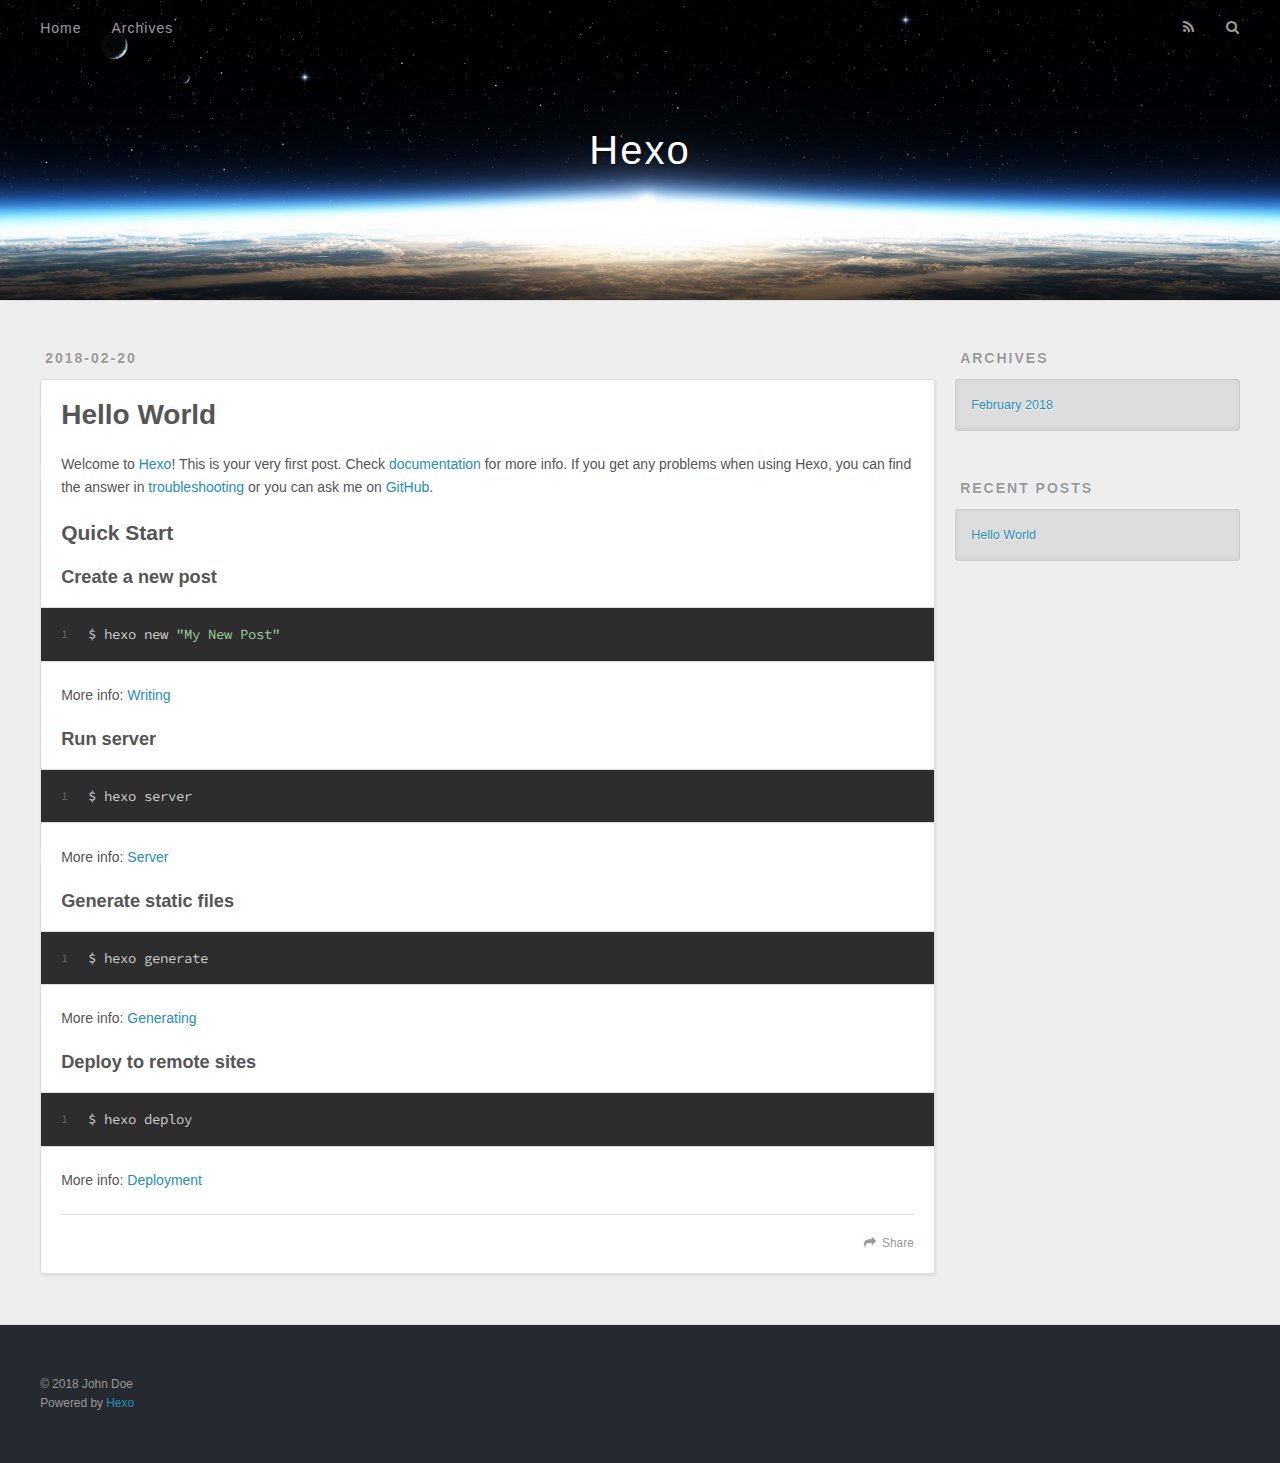
==== index.html @ 23504473 "Site updated: 2018-02-20 22:35:48" ====
<!DOCTYPE html>
<html>
<head>
  <meta charset="utf-8">
  

  
  <title>Hexo</title>
  <meta name="viewport" content="width=device-width, initial-scale=1, maximum-scale=1">
  <meta property="og:type" content="website">
<meta property="og:title" content="Hexo">
<meta property="og:url" content="http://yoursite.com/index.html">
<meta property="og:site_name" content="Hexo">
<meta name="twitter:card" content="summary">
<meta name="twitter:title" content="Hexo">
  
    <link rel="alternate" href="/atom.xml" title="Hexo" type="application/atom+xml">
  
  
    <link rel="icon" href="/favicon.png">
  
  
    <link href="//fonts.googleapis.com/css?family=Source+Code+Pro" rel="stylesheet" type="text/css">
  
  <link rel="stylesheet" href="/css/style.css">
</head>

<body>
  <div id="container">
    <div id="wrap">
      <header id="header">
  <div id="banner"></div>
  <div id="header-outer" class="outer">
    <div id="header-title" class="inner">
      <h1 id="logo-wrap">
        <a href="/" id="logo">Hexo</a>
      </h1>
      
    </div>
    <div id="header-inner" class="inner">
      <nav id="main-nav">
        <a id="main-nav-toggle" class="nav-icon"></a>
        
          <a class="main-nav-link" href="/">Home</a>
        
          <a class="main-nav-link" href="/archives">Archives</a>
        
      </nav>
      <nav id="sub-nav">
        
          <a id="nav-rss-link" class="nav-icon" href="/atom.xml" title="RSS Feed"></a>
        
        <a id="nav-search-btn" class="nav-icon" title="Search"></a>
      </nav>
      <div id="search-form-wrap">
        <form action="//google.com/search" method="get" accept-charset="UTF-8" class="search-form"><input type="search" name="q" class="search-form-input" placeholder="Search"><button type="submit" class="search-form-submit">&#xF002;</button><input type="hidden" name="sitesearch" value="http://yoursite.com"></form>
      </div>
    </div>
  </div>
</header>
      <div class="outer">
        <section id="main">
  
    <article id="post-hello-world" class="article article-type-post" itemscope itemprop="blogPost">
  <div class="article-meta">
    <a href="/2018/02/20/hello-world/" class="article-date">
  <time datetime="2018-02-20T13:49:40.000Z" itemprop="datePublished">2018-02-20</time>
</a>
    
  </div>
  <div class="article-inner">
    
    
      <header class="article-header">
        
  
    <h1 itemprop="name">
      <a class="article-title" href="/2018/02/20/hello-world/">Hello World</a>
    </h1>
  

      </header>
    
    <div class="article-entry" itemprop="articleBody">
      
        <p>Welcome to <a href="https://hexo.io/" target="_blank" rel="noopener">Hexo</a>! This is your very first post. Check <a href="https://hexo.io/docs/" target="_blank" rel="noopener">documentation</a> for more info. If you get any problems when using Hexo, you can find the answer in <a href="https://hexo.io/docs/troubleshooting.html" target="_blank" rel="noopener">troubleshooting</a> or you can ask me on <a href="https://github.com/hexojs/hexo/issues" target="_blank" rel="noopener">GitHub</a>.</p>
<h2 id="Quick-Start"><a href="#Quick-Start" class="headerlink" title="Quick Start"></a>Quick Start</h2><h3 id="Create-a-new-post"><a href="#Create-a-new-post" class="headerlink" title="Create a new post"></a>Create a new post</h3><figure class="highlight bash"><table><tr><td class="gutter"><pre><span class="line">1</span><br></pre></td><td class="code"><pre><span class="line">$ hexo new <span class="string">"My New Post"</span></span><br></pre></td></tr></table></figure>
<p>More info: <a href="https://hexo.io/docs/writing.html" target="_blank" rel="noopener">Writing</a></p>
<h3 id="Run-server"><a href="#Run-server" class="headerlink" title="Run server"></a>Run server</h3><figure class="highlight bash"><table><tr><td class="gutter"><pre><span class="line">1</span><br></pre></td><td class="code"><pre><span class="line">$ hexo server</span><br></pre></td></tr></table></figure>
<p>More info: <a href="https://hexo.io/docs/server.html" target="_blank" rel="noopener">Server</a></p>
<h3 id="Generate-static-files"><a href="#Generate-static-files" class="headerlink" title="Generate static files"></a>Generate static files</h3><figure class="highlight bash"><table><tr><td class="gutter"><pre><span class="line">1</span><br></pre></td><td class="code"><pre><span class="line">$ hexo generate</span><br></pre></td></tr></table></figure>
<p>More info: <a href="https://hexo.io/docs/generating.html" target="_blank" rel="noopener">Generating</a></p>
<h3 id="Deploy-to-remote-sites"><a href="#Deploy-to-remote-sites" class="headerlink" title="Deploy to remote sites"></a>Deploy to remote sites</h3><figure class="highlight bash"><table><tr><td class="gutter"><pre><span class="line">1</span><br></pre></td><td class="code"><pre><span class="line">$ hexo deploy</span><br></pre></td></tr></table></figure>
<p>More info: <a href="https://hexo.io/docs/deployment.html" target="_blank" rel="noopener">Deployment</a></p>

      
    </div>
    <footer class="article-footer">
      <a data-url="http://yoursite.com/2018/02/20/hello-world/" data-id="cjdvpucne000049snh9gbge79" class="article-share-link">Share</a>
      
      
    </footer>
  </div>
  
</article>


  


</section>
        
          <aside id="sidebar">
  
    

  
    

  
    
  
    
  <div class="widget-wrap">
    <h3 class="widget-title">Archives</h3>
    <div class="widget">
      <ul class="archive-list"><li class="archive-list-item"><a class="archive-list-link" href="/archives/2018/02/">February 2018</a></li></ul>
    </div>
  </div>


  
    
  <div class="widget-wrap">
    <h3 class="widget-title">Recent Posts</h3>
    <div class="widget">
      <ul>
        
          <li>
            <a href="/2018/02/20/hello-world/">Hello World</a>
          </li>
        
      </ul>
    </div>
  </div>

  
</aside>
        
      </div>
      <footer id="footer">
  
  <div class="outer">
    <div id="footer-info" class="inner">
      &copy; 2018 John Doe<br>
      Powered by <a href="http://hexo.io/" target="_blank">Hexo</a>
    </div>
  </div>
</footer>
    </div>
    <nav id="mobile-nav">
  
    <a href="/" class="mobile-nav-link">Home</a>
  
    <a href="/archives" class="mobile-nav-link">Archives</a>
  
</nav>
    

<script src="//ajax.googleapis.com/ajax/libs/jquery/2.0.3/jquery.min.js"></script>


  <link rel="stylesheet" href="/fancybox/jquery.fancybox.css">
  <script src="/fancybox/jquery.fancybox.pack.js"></script>


<script src="/js/script.js"></script>



  </div>
</body>
</html>
---- css/style.css ----
body {
  width: 100%;
}
body:before,
body:after {
  content: "";
  display: table;
}
body:after {
  clear: both;
}
html,
body,
div,
span,
applet,
object,
iframe,
h1,
h2,
h3,
h4,
h5,
h6,
p,
blockquote,
pre,
a,
abbr,
acronym,
address,
big,
cite,
code,
del,
dfn,
em,
img,
ins,
kbd,
q,
s,
samp,
small,
strike,
strong,
sub,
sup,
tt,
var,
dl,
dt,
dd,
ol,
ul,
li,
fieldset,
form,
label,
legend,
table,
caption,
tbody,
tfoot,
thead,
tr,
th,
td {
  margin: 0;
  padding: 0;
  border: 0;
  outline: 0;
  font-weight: inherit;
  font-style: inherit;
  font-family: inherit;
  font-size: 100%;
  vertical-align: baseline;
}
body {
  line-height: 1;
  color: #000;
  background: #fff;
}
ol,
ul {
  list-style: none;
}
table {
  border-collapse: separate;
  border-spacing: 0;
  vertical-align: middle;
}
caption,
th,
td {
  text-align: left;
  font-weight: normal;
  vertical-align: middle;
}
a img {
  border: none;
}
input,
button {
  margin: 0;
  padding: 0;
}
input::-moz-focus-inner,
button::-moz-focus-inner {
  border: 0;
  padding: 0;
}
@font-face {
  font-family: FontAwesome;
  font-style: normal;
  font-weight: normal;
  src: url("fonts/fontawesome-webfont.eot?v=#4.0.3");
  src: url("fonts/fontawesome-webfont.eot?#iefix&v=#4.0.3") format("embedded-opentype"), url("fonts/fontawesome-webfont.woff?v=#4.0.3") format("woff"), url("fonts/fontawesome-webfont.ttf?v=#4.0.3") format("truetype"), url("fonts/fontawesome-webfont.svg#fontawesomeregular?v=#4.0.3") format("svg");
}
html,
body,
#container {
  height: 100%;
}
body {
  background: #eee;
  font: 14px -apple-system, BlinkMacSystemFont, "Segoe UI", "Roboto", "Oxygen", "Ubuntu", "Cantarell", "Fira Sans", "Droid Sans", "Helvetica Neue", sans-serif;
  -webkit-text-size-adjust: 100%;
}
.outer {
  max-width: 1220px;
  margin: 0 auto;
  padding: 0 20px;
}
.outer:before,
.outer:after {
  content: "";
  display: table;
}
.outer:after {
  clear: both;
}
.inner {
  display: inline;
  float: left;
  width: 98.33333333333333%;
  margin: 0 0.833333333333333%;
}
.left,
.alignleft {
  float: left;
}
.right,
.alignright {
  float: right;
}
.clear {
  clear: both;
}
#container {
  position: relative;
}
.mobile-nav-on {
  overflow: hidden;
}
#wrap {
  height: 100%;
  width: 100%;
  position: absolute;
  top: 0;
  left: 0;
  -webkit-transition: 0.2s ease-out;
  -moz-transition: 0.2s ease-out;
  -ms-transition: 0.2s ease-out;
  transition: 0.2s ease-out;
  z-index: 1;
  background: #eee;
}
.mobile-nav-on #wrap {
  left: 280px;
}
@media screen and (min-width: 768px) {
  #main {
    display: inline;
    float: left;
    width: 73.33333333333333%;
    margin: 0 0.833333333333333%;
  }
}
.article-date,
.article-category-link,
.archive-year,
.widget-title {
  text-decoration: none;
  text-transform: uppercase;
  letter-spacing: 2px;
  color: #999;
  margin-bottom: 1em;
  margin-left: 5px;
  line-height: 1em;
  text-shadow: 0 1px #fff;
  font-weight: bold;
}
.article-inner,
.archive-article-inner {
  background: #fff;
  -webkit-box-shadow: 1px 2px 3px #ddd;
  box-shadow: 1px 2px 3px #ddd;
  border: 1px solid #ddd;
  border-radius: 3px;
}
.article-entry h1,
.widget h1 {
  font-size: 2em;
}
.article-entry h2,
.widget h2 {
  font-size: 1.5em;
}
.article-entry h3,
.widget h3 {
  font-size: 1.3em;
}
.article-entry h4,
.widget h4 {
  font-size: 1.2em;
}
.article-entry h5,
.widget h5 {
  font-size: 1em;
}
.article-entry h6,
.widget h6 {
  font-size: 1em;
  color: #999;
}
.article-entry hr,
.widget hr {
  border: 1px dashed #ddd;
}
.article-entry strong,
.widget strong {
  font-weight: bold;
}
.article-entry em,
.widget em,
.article-entry cite,
.widget cite {
  font-style: italic;
}
.article-entry sup,
.widget sup,
.article-entry sub,
.widget sub {
  font-size: 0.75em;
  line-height: 0;
  position: relative;
  vertical-align: baseline;
}
.article-entry sup,
.widget sup {
  top: -0.5em;
}
.article-entry sub,
.widget sub {
  bottom: -0.2em;
}
.article-entry small,
.widget small {
  font-size: 0.85em;
}
.article-entry acronym,
.widget acronym,
.article-entry abbr,
.widget abbr {
  border-bottom: 1px dotted;
}
.article-entry ul,
.widget ul,
.article-entry ol,
.widget ol,
.article-entry dl,
.widget dl {
  margin: 0 20px;
  line-height: 1.6em;
}
.article-entry ul ul,
.widget ul ul,
.article-entry ol ul,
.widget ol ul,
.article-entry ul ol,
.widget ul ol,
.article-entry ol ol,
.widget ol ol {
  margin-top: 0;
  margin-bottom: 0;
}
.article-entry ul,
.widget ul {
  list-style: disc;
}
.article-entry ol,
.widget ol {
  list-style: decimal;
}
.article-entry dt,
.widget dt {
  font-weight: bold;
}
#header {
  height: 300px;
  position: relative;
  border-bottom: 1px solid #ddd;
}
#header:before,
#header:after {
  content: "";
  position: absolute;
  left: 0;
  right: 0;
  height: 40px;
}
#header:before {
  top: 0;
  background: -webkit-linear-gradient(rgba(0,0,0,0.2), transparent);
  background: -moz-linear-gradient(rgba(0,0,0,0.2), transparent);
  background: -ms-linear-gradient(rgba(0,0,0,0.2), transparent);
  background: linear-gradient(rgba(0,0,0,0.2), transparent);
}
#header:after {
  bottom: 0;
  background: -webkit-linear-gradient(transparent, rgba(0,0,0,0.2));
  background: -moz-linear-gradient(transparent, rgba(0,0,0,0.2));
  background: -ms-linear-gradient(transparent, rgba(0,0,0,0.2));
  background: linear-gradient(transparent, rgba(0,0,0,0.2));
}
#header-outer {
  height: 100%;
  position: relative;
}
#header-inner {
  position: relative;
  overflow: hidden;
}
#banner {
  position: absolute;
  top: 0;
  left: 0;
  width: 100%;
  height: 100%;
  background: url("images/banner.jpg") center #000;
  -webkit-background-size: cover;
  -moz-background-size: cover;
  background-size: cover;
  z-index: -1;
}
#header-title {
  text-align: center;
  height: 40px;
  position: absolute;
  top: 50%;
  left: 0;
  margin-top: -20px;
}
#logo,
#subtitle {
  text-decoration: none;
  color: #fff;
  font-weight: 300;
  text-shadow: 0 1px 4px rgba(0,0,0,0.3);
}
#logo {
  font-size: 40px;
  line-height: 40px;
  letter-spacing: 2px;
}
#subtitle {
  font-size: 16px;
  line-height: 16px;
  letter-spacing: 1px;
}
#subtitle-wrap {
  margin-top: 16px;
}
#main-nav {
  float: left;
  margin-left: -15px;
}
.nav-icon,
.main-nav-link {
  float: left;
  color: #fff;
  opacity: 0.6;
  text-decoration: none;
  text-shadow: 0 1px rgba(0,0,0,0.2);
  -webkit-transition: opacity 0.2s;
  -moz-transition: opacity 0.2s;
  -ms-transition: opacity 0.2s;
  transition: opacity 0.2s;
  display: block;
  padding: 20px 15px;
}
.nav-icon:hover,
.main-nav-link:hover {
  opacity: 1;
}
.nav-icon {
  font-family: FontAwesome;
  text-align: center;
  font-size: 14px;
  width: 14px;
  height: 14px;
  padding: 20px 15px;
  position: relative;
  cursor: pointer;
}
.main-nav-link {
  font-weight: 300;
  letter-spacing: 1px;
}
@media screen and (max-width: 479px) {
  .main-nav-link {
    display: none;
  }
}
#main-nav-toggle {
  display: none;
}
#main-nav-toggle:before {
  content: "\f0c9";
}
@media screen and (max-width: 479px) {
  #main-nav-toggle {
    display: block;
  }
}
#sub-nav {
  float: right;
  margin-right: -15px;
}
#nav-rss-link:before {
  content: "\f09e";
}
#nav-search-btn:before {
  content: "\f002";
}
#search-form-wrap {
  position: absolute;
  top: 15px;
  width: 150px;
  height: 30px;
  right: -150px;
  opacity: 0;
  -webkit-transition: 0.2s ease-out;
  -moz-transition: 0.2s ease-out;
  -ms-transition: 0.2s ease-out;
  transition: 0.2s ease-out;
}
#search-form-wrap.on {
  opacity: 1;
  right: 0;
}
@media screen and (max-width: 479px) {
  #search-form-wrap {
    width: 100%;
    right: -100%;
  }
}
.search-form {
  position: absolute;
  top: 0;
  left: 0;
  right: 0;
  background: #fff;
  padding: 5px 15px;
  border-radius: 15px;
  -webkit-box-shadow: 0 0 10px rgba(0,0,0,0.3);
  box-shadow: 0 0 10px rgba(0,0,0,0.3);
}
.search-form-input {
  border: none;
  background: none;
  color: #555;
  width: 100%;
  font: 13px -apple-system, BlinkMacSystemFont, "Segoe UI", "Roboto", "Oxygen", "Ubuntu", "Cantarell", "Fira Sans", "Droid Sans", "Helvetica Neue", sans-serif;
  outline: none;
}
.search-form-input::-webkit-search-results-decoration,
.search-form-input::-webkit-search-cancel-button {
  -webkit-appearance: none;
}
.search-form-submit {
  position: absolute;
  top: 50%;
  right: 10px;
  margin-top: -7px;
  font: 13px FontAwesome;
  border: none;
  background: none;
  color: #bbb;
  cursor: pointer;
}
.search-form-submit:hover,
.search-form-submit:focus {
  color: #777;
}
.article {
  margin: 50px 0;
}
.article-inner {
  overflow: hidden;
}
.article-meta:before,
.article-meta:after {
  content: "";
  display: table;
}
.article-meta:after {
  clear: both;
}
.article-date {
  float: left;
}
.article-category {
  float: left;
  line-height: 1em;
  color: #ccc;
  text-shadow: 0 1px #fff;
  margin-left: 8px;
}
.article-category:before {
  content: "\2022";
}
.article-category-link {
  margin: 0 12px 1em;
}
.article-header {
  padding: 20px 20px 0;
}
.article-title {
  text-decoration: none;
  font-size: 2em;
  font-weight: bold;
  color: #555;
  line-height: 1.1em;
  -webkit-transition: color 0.2s;
  -moz-transition: color 0.2s;
  -ms-transition: color 0.2s;
  transition: color 0.2s;
}
a.article-title:hover {
  color: #258fb8;
}
.article-entry {
  color: #555;
  padding: 0 20px;
}
.article-entry:before,
.article-entry:after {
  content: "";
  display: table;
}
.article-entry:after {
  clear: both;
}
.article-entry p,
.article-entry table {
  line-height: 1.6em;
  margin: 1.6em 0;
}
.article-entry h1,
.article-entry h2,
.article-entry h3,
.article-entry h4,
.article-entry h5,
.article-entry h6 {
  font-weight: bold;
}
.article-entry h1,
.article-entry h2,
.article-entry h3,
.article-entry h4,
.article-entry h5,
.article-entry h6 {
  line-height: 1.1em;
  margin: 1.1em 0;
}
.article-entry a {
  color: #258fb8;
  text-decoration: none;
}
.article-entry a:hover {
  text-decoration: underline;
}
.article-entry ul,
.article-entry ol,
.article-entry dl {
  margin-top: 1.6em;
  margin-bottom: 1.6em;
}
.article-entry img,
.article-entry video {
  max-width: 100%;
  height: auto;
  display: block;
  margin: auto;
}
.article-entry iframe {
  border: none;
}
.article-entry table {
  width: 100%;
  border-collapse: collapse;
  border-spacing: 0;
}
.article-entry th {
  font-weight: bold;
  border-bottom: 3px solid #ddd;
  padding-bottom: 0.5em;
}
.article-entry td {
  border-bottom: 1px solid #ddd;
  padding: 10px 0;
}
.article-entry blockquote {
  font-family: Georgia, "Times New Roman", serif;
  font-size: 1.4em;
  margin: 1.6em 20px;
  text-align: center;
}
.article-entry blockquote footer {
  font-size: 14px;
  margin: 1.6em 0;
  font-family: -apple-system, BlinkMacSystemFont, "Segoe UI", "Roboto", "Oxygen", "Ubuntu", "Cantarell", "Fira Sans", "Droid Sans", "Helvetica Neue", sans-serif;
}
.article-entry blockquote footer cite:before {
  content: "—";
  padding: 0 0.5em;
}
.article-entry .pullquote {
  text-align: left;
  width: 45%;
  margin: 0;
}
.article-entry .pullquote.left {
  margin-left: 0.5em;
  margin-right: 1em;
}
.article-entry .pullquote.right {
  margin-right: 0.5em;
  margin-left: 1em;
}
.article-entry .caption {
  color: #999;
  display: block;
  font-size: 0.9em;
  margin-top: 0.5em;
  position: relative;
  text-align: center;
}
.article-entry .video-container {
  position: relative;
  padding-top: 56.25%;
  height: 0;
  overflow: hidden;
}
.article-entry .video-container iframe,
.article-entry .video-container object,
.article-entry .video-container embed {
  position: absolute;
  top: 0;
  left: 0;
  width: 100%;
  height: 100%;
  margin-top: 0;
}
.article-more-link a {
  display: inline-block;
  line-height: 1em;
  padding: 6px 15px;
  border-radius: 15px;
  background: #eee;
  color: #999;
  text-shadow: 0 1px #fff;
  text-decoration: none;
}
.article-more-link a:hover {
  background: #258fb8;
  color: #fff;
  text-decoration: none;
  text-shadow: 0 1px #1e7293;
}
.article-footer {
  font-size: 0.85em;
  line-height: 1.6em;
  border-top: 1px solid #ddd;
  padding-top: 1.6em;
  margin: 0 20px 20px;
}
.article-footer:before,
.article-footer:after {
  content: "";
  display: table;
}
.article-footer:after {
  clear: both;
}
.article-footer a {
  color: #999;
  text-decoration: none;
}
.article-footer a:hover {
  color: #555;
}
.article-tag-list-item {
  float: left;
  margin-right: 10px;
}
.article-tag-list-link:before {
  content: "#";
}
.article-comment-link {
  float: right;
}
.article-comment-link:before {
  content: "\f075";
  font-family: FontAwesome;
  padding-right: 8px;
}
.article-share-link {
  cursor: pointer;
  float: right;
  margin-left: 20px;
}
.article-share-link:before {
  content: "\f064";
  font-family: FontAwesome;
  padding-right: 6px;
}
#article-nav {
  position: relative;
}
#article-nav:before,
#article-nav:after {
  content: "";
  display: table;
}
#article-nav:after {
  clear: both;
}
@media screen and (min-width: 768px) {
  #article-nav {
    margin: 50px 0;
  }
  #article-nav:before {
    width: 8px;
    height: 8px;
    position: absolute;
    top: 50%;
    left: 50%;
    margin-top: -4px;
    margin-left: -4px;
    content: "";
    border-radius: 50%;
    background: #ddd;
    -webkit-box-shadow: 0 1px 2px #fff;
    box-shadow: 0 1px 2px #fff;
  }
}
.article-nav-link-wrap {
  text-decoration: none;
  text-shadow: 0 1px #fff;
  color: #999;
  -webkit-box-sizing: border-box;
  -moz-box-sizing: border-box;
  box-sizing: border-box;
  margin-top: 50px;
  text-align: center;
  display: block;
}
.article-nav-link-wrap:hover {
  color: #555;
}
@media screen and (min-width: 768px) {
  .article-nav-link-wrap {
    width: 50%;
    margin-top: 0;
  }
}
@media screen and (min-width: 768px) {
  #article-nav-newer {
    float: left;
    text-align: right;
    padding-right: 20px;
  }
}
@media screen and (min-width: 768px) {
  #article-nav-older {
    float: right;
    text-align: left;
    padding-left: 20px;
  }
}
.article-nav-caption {
  text-transform: uppercase;
  letter-spacing: 2px;
  color: #ddd;
  line-height: 1em;
  font-weight: bold;
}
#article-nav-newer .article-nav-caption {
  margin-right: -2px;
}
.article-nav-title {
  font-size: 0.85em;
  line-height: 1.6em;
  margin-top: 0.5em;
}
.article-share-box {
  position: absolute;
  display: none;
  background: #fff;
  -webkit-box-shadow: 1px 2px 10px rgba(0,0,0,0.2);
  box-shadow: 1px 2px 10px rgba(0,0,0,0.2);
  border-radius: 3px;
  margin-left: -145px;
  overflow: hidden;
  z-index: 1;
}
.article-share-box.on {
  display: block;
}
.article-share-input {
  width: 100%;
  background: none;
  -webkit-box-sizing: border-box;
  -moz-box-sizing: border-box;
  box-sizing: border-box;
  font: 14px -apple-system, BlinkMacSystemFont, "Segoe UI", "Roboto", "Oxygen", "Ubuntu", "Cantarell", "Fira Sans", "Droid Sans", "Helvetica Neue", sans-serif;
  padding: 0 15px;
  color: #555;
  outline: none;
  border: 1px solid #ddd;
  border-radius: 3px 3px 0 0;
  height: 36px;
  line-height: 36px;
}
.article-share-links {
  background: #eee;
}
.article-share-links:before,
.article-share-links:after {
  content: "";
  display: table;
}
.article-share-links:after {
  clear: both;
}
.article-share-twitter,
.article-share-facebook,
.article-share-pinterest,
.article-share-google {
  width: 50px;
  height: 36px;
  display: block;
  float: left;
  position: relative;
  color: #999;
  text-shadow: 0 1px #fff;
}
.article-share-twitter:before,
.article-share-facebook:before,
.article-share-pinterest:before,
.article-share-google:before {
  font-size: 20px;
  font-family: FontAwesome;
  width: 20px;
  height: 20px;
  position: absolute;
  top: 50%;
  left: 50%;
  margin-top: -10px;
  margin-left: -10px;
  text-align: center;
}
.article-share-twitter:hover,
.article-share-facebook:hover,
.article-share-pinterest:hover,
.article-share-google:hover {
  color: #fff;
}
.article-share-twitter:before {
  content: "\f099";
}
.article-share-twitter:hover {
  background: #00aced;
  text-shadow: 0 1px #008abe;
}
.article-share-facebook:before {
  content: "\f09a";
}
.article-share-facebook:hover {
  background: #3b5998;
  text-shadow: 0 1px #2f477a;
}
.article-share-pinterest:before {
  content: "\f0d2";
}
.article-share-pinterest:hover {
  background: #cb2027;
  text-shadow: 0 1px #a21a1f;
}
.article-share-google:before {
  content: "\f0d5";
}
.article-share-google:hover {
  background: #dd4b39;
  text-shadow: 0 1px #be3221;
}
.article-gallery {
  background: #000;
  position: relative;
}
.article-gallery-photos {
  position: relative;
  overflow: hidden;
}
.article-gallery-img {
  display: none;
  max-width: 100%;
}
.article-gallery-img:first-child {
  display: block;
}
.article-gallery-img.loaded {
  position: absolute;
  display: block;
}
.article-gallery-img img {
  display: block;
  max-width: 100%;
  margin: 0 auto;
}
#comments {
  background: #fff;
  -webkit-box-shadow: 1px 2px 3px #ddd;
  box-shadow: 1px 2px 3px #ddd;
  padding: 20px;
  border: 1px solid #ddd;
  border-radius: 3px;
  margin: 50px 0;
}
#comments a {
  color: #258fb8;
}
.archives-wrap {
  margin: 50px 0;
}
.archives:before,
.archives:after {
  content: "";
  display: table;
}
.archives:after {
  clear: both;
}
.archive-year-wrap {
  margin-bottom: 1em;
}
.archives {
  -webkit-column-gap: 10px;
  -moz-column-gap: 10px;
  column-gap: 10px;
}
@media screen and (min-width: 480px) and (max-width: 767px) {
  .archives {
    -webkit-column-count: 2;
    -moz-column-count: 2;
    column-count: 2;
  }
}
@media screen and (min-width: 768px) {
  .archives {
    -webkit-column-count: 3;
    -moz-column-count: 3;
    column-count: 3;
  }
}
.archive-article {
  -webkit-column-break-inside: avoid;
  page-break-inside: avoid;
  overflow: hidden;
  break-inside: avoid-column;
}
.archive-article-inner {
  padding: 10px;
  margin-bottom: 15px;
}
.archive-article-title {
  text-decoration: none;
  font-weight: bold;
  color: #555;
  -webkit-transition: color 0.2s;
  -moz-transition: color 0.2s;
  -ms-transition: color 0.2s;
  transition: color 0.2s;
  line-height: 1.6em;
}
.archive-article-title:hover {
  color: #258fb8;
}
.archive-article-footer {
  margin-top: 1em;
}
.archive-article-date {
  color: #999;
  text-decoration: none;
  font-size: 0.85em;
  line-height: 1em;
  margin-bottom: 0.5em;
  display: block;
}
#page-nav {
  margin: 50px auto;
  background: #fff;
  -webkit-box-shadow: 1px 2px 3px #ddd;
  box-shadow: 1px 2px 3px #ddd;
  border: 1px solid #ddd;
  border-radius: 3px;
  text-align: center;
  color: #999;
  overflow: hidden;
}
#page-nav:before,
#page-nav:after {
  content: "";
  display: table;
}
#page-nav:after {
  clear: both;
}
#page-nav a,
#page-nav span {
  padding: 10px 20px;
  line-height: 1;
  height: 2ex;
}
#page-nav a {
  color: #999;
  text-decoration: none;
}
#page-nav a:hover {
  background: #999;
  color: #fff;
}
#page-nav .prev {
  float: left;
}
#page-nav .next {
  float: right;
}
#page-nav .page-number {
  display: inline-block;
}
@media screen and (max-width: 479px) {
  #page-nav .page-number {
    display: none;
  }
}
#page-nav .current {
  color: #555;
  font-weight: bold;
}
#page-nav .space {
  color: #ddd;
}
#footer {
  background: #262a30;
  padding: 50px 0;
  border-top: 1px solid #ddd;
  color: #999;
}
#footer a {
  color: #258fb8;
  text-decoration: none;
}
#footer a:hover {
  text-decoration: underline;
}
#footer-info {
  line-height: 1.6em;
  font-size: 0.85em;
}
.article-entry pre,
.article-entry .highlight {
  background: #2d2d2d;
  margin: 0 -20px;
  padding: 15px 20px;
  border-style: solid;
  border-color: #ddd;
  border-width: 1px 0;
  overflow: auto;
  color: #ccc;
  line-height: 22.400000000000002px;
}
.article-entry .highlight .gutter pre,
.article-entry .gist .gist-file .gist-data .line-numbers {
  color: #666;
  font-size: 0.85em;
}
.article-entry pre,
.article-entry code {
  font-family: "Source Code Pro", Consolas, Monaco, Menlo, Consolas, monospace;
}
.article-entry code {
  background: #eee;
  text-shadow: 0 1px #fff;
  padding: 0 0.3em;
}
.article-entry pre code {
  background: none;
  text-shadow: none;
  padding: 0;
}
.article-entry .highlight pre {
  border: none;
  margin: 0;
  padding: 0;
}
.article-entry .highlight table {
  margin: 0;
  width: auto;
}
.article-entry .highlight td {
  border: none;
  padding: 0;
}
.article-entry .highlight figcaption {
  font-size: 0.85em;
  color: #999;
  line-height: 1em;
  margin-bottom: 1em;
}
.article-entry .highlight figcaption:before,
.article-entry .highlight figcaption:after {
  content: "";
  display: table;
}
.article-entry .highlight figcaption:after {
  clear: both;
}
.article-entry .highlight figcaption a {
  float: right;
}
.article-entry .highlight .gutter pre {
  text-align: right;
  padding-right: 20px;
}
.article-entry .highlight .line {
  height: 22.400000000000002px;
}
.article-entry .highlight .line.marked {
  background: #515151;
}
.article-entry .gist {
  margin: 0 -20px;
  border-style: solid;
  border-color: #ddd;
  border-width: 1px 0;
  background: #2d2d2d;
  padding: 15px 20px 15px 0;
}
.article-entry .gist .gist-file {
  border: none;
  font-family: "Source Code Pro", Consolas, Monaco, Menlo, Consolas, monospace;
  margin: 0;
}
.article-entry .gist .gist-file .gist-data {
  background: none;
  border: none;
}
.article-entry .gist .gist-file .gist-data .line-numbers {
  background: none;
  border: none;
  padding: 0 20px 0 0;
}
.article-entry .gist .gist-file .gist-data .line-data {
  padding: 0 !important;
}
.article-entry .gist .gist-file .highlight {
  margin: 0;
  padding: 0;
  border: none;
}
.article-entry .gist .gist-file .gist-meta {
  background: #2d2d2d;
  color: #999;
  font: 0.85em -apple-system, BlinkMacSystemFont, "Segoe UI", "Roboto", "Oxygen", "Ubuntu", "Cantarell", "Fira Sans", "Droid Sans", "Helvetica Neue", sans-serif;
  text-shadow: 0 0;
  padding: 0;
  margin-top: 1em;
  margin-left: 20px;
}
.article-entry .gist .gist-file .gist-meta a {
  color: #258fb8;
  font-weight: normal;
}
.article-entry .gist .gist-file .gist-meta a:hover {
  text-decoration: underline;
}
pre .comment,
pre .title {
  color: #999;
}
pre .variable,
pre .attribute,
pre .tag,
pre .regexp,
pre .ruby .constant,
pre .xml .tag .title,
pre .xml .pi,
pre .xml .doctype,
pre .html .doctype,
pre .css .id,
pre .css .class,
pre .css .pseudo {
  color: #f2777a;
}
pre .number,
pre .preprocessor,
pre .built_in,
pre .literal,
pre .params,
pre .constant {
  color: #f99157;
}
pre .class,
pre .ruby .class .title,
pre .css .rules .attribute {
  color: #9c9;
}
pre .string,
pre .value,
pre .inheritance,
pre .header,
pre .ruby .symbol,
pre .xml .cdata {
  color: #9c9;
}
pre .css .hexcolor {
  color: #6cc;
}
pre .function,
pre .python .decorator,
pre .python .title,
pre .ruby .function .title,
pre .ruby .title .keyword,
pre .perl .sub,
pre .javascript .title,
pre .coffeescript .title {
  color: #69c;
}
pre .keyword,
pre .javascript .function {
  color: #c9c;
}
@media screen and (max-width: 479px) {
  #mobile-nav {
    position: absolute;
    top: 0;
    left: 0;
    width: 280px;
    height: 100%;
    background: #191919;
    border-right: 1px solid #fff;
  }
}
@media screen and (max-width: 479px) {
  .mobile-nav-link {
    display: block;
    color: #999;
    text-decoration: none;
    padding: 15px 20px;
    font-weight: bold;
  }
  .mobile-nav-link:hover {
    color: #fff;
  }
}
@media screen and (min-width: 768px) {
  #sidebar {
    display: inline;
    float: left;
    width: 23.333333333333332%;
    margin: 0 0.833333333333333%;
  }
}
.widget-wrap {
  margin: 50px 0;
}
.widget {
  color: #777;
  text-shadow: 0 1px #fff;
  background: #ddd;
  -webkit-box-shadow: 0 -1px 4px #ccc inset;
  box-shadow: 0 -1px 4px #ccc inset;
  border: 1px solid #ccc;
  padding: 15px;
  border-radius: 3px;
}
.widget a {
  color: #258fb8;
  text-decoration: none;
}
.widget a:hover {
  text-decoration: underline;
}
.widget ul ul,
.widget ol ul,
.widget dl ul,
.widget ul ol,
.widget ol ol,
.widget dl ol,
.widget ul dl,
.widget ol dl,
.widget dl dl {
  margin-left: 15px;
  list-style: disc;
}
.widget {
  line-height: 1.6em;
  word-wrap: break-word;
  font-size: 0.9em;
}
.widget ul,
.widget ol {
  list-style: none;
  margin: 0;
}
.widget ul ul,
.widget ol ul,
.widget ul ol,
.widget ol ol {
  margin: 0 20px;
}
.widget ul ul,
.widget ol ul {
  list-style: disc;
}
.widget ul ol,
.widget ol ol {
  list-style: decimal;
}
.category-list-count,
.tag-list-count,
.archive-list-count {
  padding-left: 5px;
  color: #999;
  font-size: 0.85em;
}
.category-list-count:before,
.tag-list-count:before,
.archive-list-count:before {
  content: "(";
}
.category-list-count:after,
.tag-list-count:after,
.archive-list-count:after {
  content: ")";
}
.tagcloud a {
  margin-right: 5px;
  display: inline-block;
}
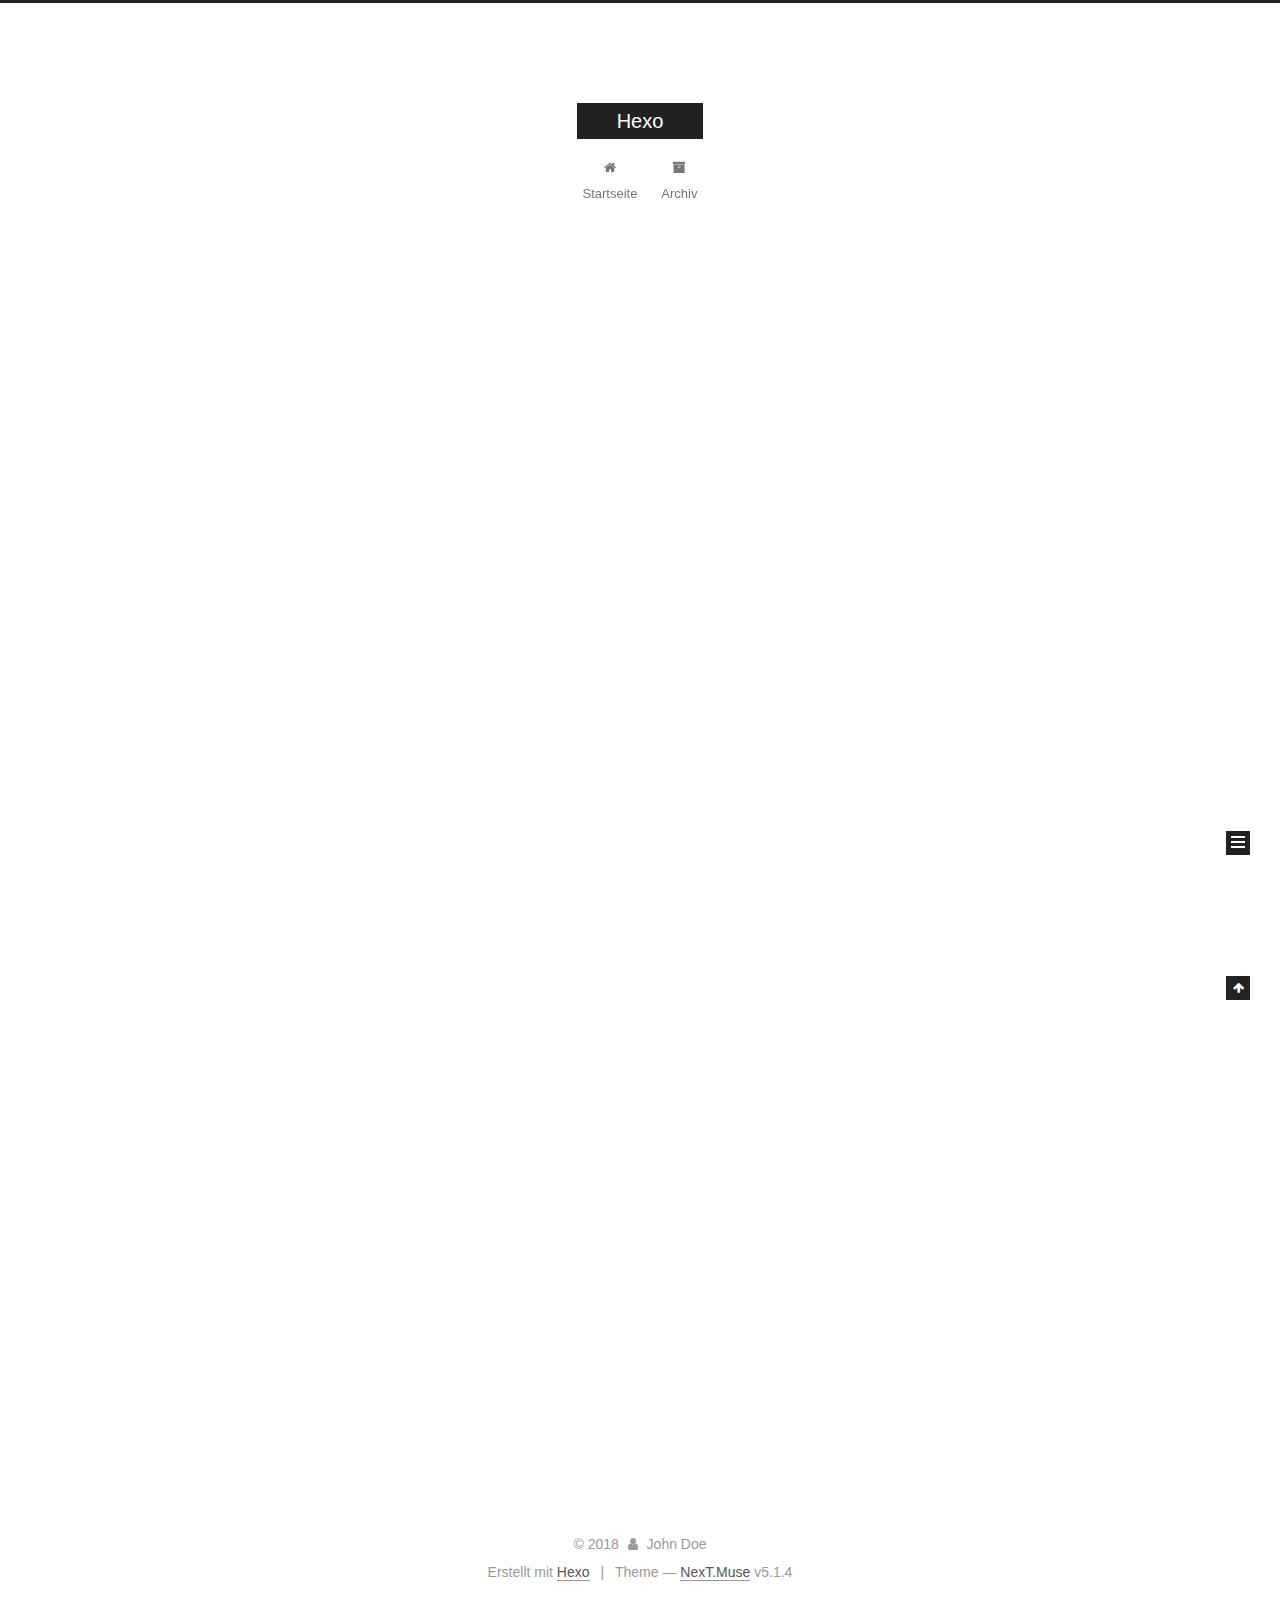
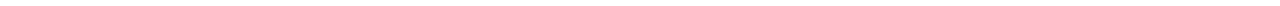
==== commit 6a645031: "Site updated: 2018-02-21 00:09:50" ====
--- a/index.html
+++ b/index.html
@@ -1,89 +1,424 @@
 <!DOCTYPE html>
-<html>
+
+
+
+  
+
+
+<html class="theme-next muse use-motion" lang="">
 <head>
-  <meta charset="utf-8">
-  
-
-  
-  <title>Hexo</title>
-  <meta name="viewport" content="width=device-width, initial-scale=1, maximum-scale=1">
-  <meta property="og:type" content="website">
+  <meta charset="UTF-8"/>
+<meta http-equiv="X-UA-Compatible" content="IE=edge" />
+<meta name="viewport" content="width=device-width, initial-scale=1, maximum-scale=1"/>
+<meta name="theme-color" content="#222">
+
+
+
+
+
+
+
+
+
+<meta http-equiv="Cache-Control" content="no-transform" />
+<meta http-equiv="Cache-Control" content="no-siteapp" />
+
+
+
+
+
+
+
+
+
+
+
+
+
+
+
+
+  
+  
+  <link href="/lib/fancybox/source/jquery.fancybox.css?v=2.1.5" rel="stylesheet" type="text/css" />
+
+
+
+
+
+
+
+<link href="/lib/font-awesome/css/font-awesome.min.css?v=4.6.2" rel="stylesheet" type="text/css" />
+
+<link href="/css/main.css?v=5.1.4" rel="stylesheet" type="text/css" />
+
+
+  <link rel="apple-touch-icon" sizes="180x180" href="/images/apple-touch-icon-next.png?v=5.1.4">
+
+
+  <link rel="icon" type="image/png" sizes="32x32" href="/images/favicon-32x32-next.png?v=5.1.4">
+
+
+  <link rel="icon" type="image/png" sizes="16x16" href="/images/favicon-16x16-next.png?v=5.1.4">
+
+
+  <link rel="mask-icon" href="/images/logo.svg?v=5.1.4" color="#222">
+
+
+
+
+
+  <meta name="keywords" content="Hexo, NexT" />
+
+
+
+
+
+
+
+
+
+
+<meta property="og:type" content="website">
 <meta property="og:title" content="Hexo">
 <meta property="og:url" content="http://yoursite.com/index.html">
 <meta property="og:site_name" content="Hexo">
 <meta name="twitter:card" content="summary">
 <meta name="twitter:title" content="Hexo">
-  
-    <link rel="alternate" href="/atom.xml" title="Hexo" type="application/atom+xml">
-  
-  
-    <link rel="icon" href="/favicon.png">
-  
-  
-    <link href="//fonts.googleapis.com/css?family=Source+Code+Pro" rel="stylesheet" type="text/css">
-  
-  <link rel="stylesheet" href="/css/style.css">
+
+
+
+<script type="text/javascript" id="hexo.configurations">
+  var NexT = window.NexT || {};
+  var CONFIG = {
+    root: '/',
+    scheme: 'Muse',
+    version: '5.1.4',
+    sidebar: {"position":"left","display":"post","offset":12,"b2t":false,"scrollpercent":false,"onmobile":false},
+    fancybox: true,
+    tabs: true,
+    motion: {"enable":true,"async":false,"transition":{"post_block":"fadeIn","post_header":"slideDownIn","post_body":"slideDownIn","coll_header":"slideLeftIn","sidebar":"slideUpIn"}},
+    duoshuo: {
+      userId: '0',
+      author: 'Author'
+    },
+    algolia: {
+      applicationID: '',
+      apiKey: '',
+      indexName: '',
+      hits: {"per_page":10},
+      labels: {"input_placeholder":"Search for Posts","hits_empty":"We didn't find any results for the search: ${query}","hits_stats":"${hits} results found in ${time} ms"}
+    }
+  };
+</script>
+
+
+
+  <link rel="canonical" href="http://yoursite.com/"/>
+
+
+
+
+
+  <title>Hexo</title>
+  
+
+
+
+
+
+
+
+
 </head>
 
-<body>
-  <div id="container">
-    <div id="wrap">
-      <header id="header">
-  <div id="banner"></div>
-  <div id="header-outer" class="outer">
-    <div id="header-title" class="inner">
-      <h1 id="logo-wrap">
-        <a href="/" id="logo">Hexo</a>
-      </h1>
-      
+<body itemscope itemtype="http://schema.org/WebPage" lang="">
+
+  
+  
+    
+  
+
+  <div class="container sidebar-position-left 
+  page-home">
+    <div class="headband"></div>
+
+    <header id="header" class="header" itemscope itemtype="http://schema.org/WPHeader">
+      <div class="header-inner"><div class="site-brand-wrapper">
+  <div class="site-meta ">
+    
+
+    <div class="custom-logo-site-title">
+      <a href="/"  class="brand" rel="start">
+        <span class="logo-line-before"><i></i></span>
+        <span class="site-title">Hexo</span>
+        <span class="logo-line-after"><i></i></span>
+      </a>
     </div>
-    <div id="header-inner" class="inner">
-      <nav id="main-nav">
-        <a id="main-nav-toggle" class="nav-icon"></a>
-        
-          <a class="main-nav-link" href="/">Home</a>
-        
-          <a class="main-nav-link" href="/archives">Archives</a>
-        
-      </nav>
-      <nav id="sub-nav">
-        
-          <a id="nav-rss-link" class="nav-icon" href="/atom.xml" title="RSS Feed"></a>
-        
-        <a id="nav-search-btn" class="nav-icon" title="Search"></a>
-      </nav>
-      <div id="search-form-wrap">
-        <form action="//google.com/search" method="get" accept-charset="UTF-8" class="search-form"><input type="search" name="q" class="search-form-input" placeholder="Search"><button type="submit" class="search-form-submit">&#xF002;</button><input type="hidden" name="sitesearch" value="http://yoursite.com"></form>
-      </div>
+      
+        <p class="site-subtitle"></p>
+      
+  </div>
+
+  <div class="site-nav-toggle">
+    <button>
+      <span class="btn-bar"></span>
+      <span class="btn-bar"></span>
+      <span class="btn-bar"></span>
+    </button>
+  </div>
+</div>
+
+<nav class="site-nav">
+  
+
+  
+    <ul id="menu" class="menu">
+      
+        
+        <li class="menu-item menu-item-home">
+          <a href="/" rel="section">
+            
+              <i class="menu-item-icon fa fa-fw fa-home"></i> <br />
+            
+            Startseite
+          </a>
+        </li>
+      
+        
+        <li class="menu-item menu-item-archives">
+          <a href="/archives/" rel="section">
+            
+              <i class="menu-item-icon fa fa-fw fa-archive"></i> <br />
+            
+            Archiv
+          </a>
+        </li>
+      
+
+      
+    </ul>
+  
+
+  
+</nav>
+
+
+
+ </div>
+    </header>
+
+    <main id="main" class="main">
+      <div class="main-inner">
+        <div class="content-wrap">
+          <div id="content" class="content">
+            
+  <section id="posts" class="posts-expand">
+    
+      
+
+  
+
+  
+  
+  
+
+  <article class="post post-type-normal" itemscope itemtype="http://schema.org/Article">
+  
+  
+  
+  <div class="post-block">
+    <link itemprop="mainEntityOfPage" href="http://yoursite.com/2018/02/20/postName/">
+
+    <span hidden itemprop="author" itemscope itemtype="http://schema.org/Person">
+      <meta itemprop="name" content="John Doe">
+      <meta itemprop="description" content="">
+      <meta itemprop="image" content="/images/avatar.gif">
+    </span>
+
+    <span hidden itemprop="publisher" itemscope itemtype="http://schema.org/Organization">
+      <meta itemprop="name" content="Hexo">
+    </span>
+
+    
+      <header class="post-header">
+
+        
+        
+          <h1 class="post-title" itemprop="name headline">
+                
+                <a class="post-title-link" href="/2018/02/20/postName/" itemprop="url">postName</a></h1>
+        
+
+        <div class="post-meta">
+          <span class="post-time">
+            
+              <span class="post-meta-item-icon">
+                <i class="fa fa-calendar-o"></i>
+              </span>
+              
+                <span class="post-meta-item-text">Veröffentlicht am</span>
+              
+              <time title="Post created" itemprop="dateCreated datePublished" datetime="2018-02-20T23:08:21+08:00">
+                2018-02-20
+              </time>
+            
+
+            
+
+            
+          </span>
+
+          
+
+          
+            
+          
+
+          
+          
+
+          
+
+          
+
+          
+
+        </div>
+      </header>
+    
+
+    
+    
+    
+    <div class="post-body" itemprop="articleBody">
+
+      
+      
+
+      
+        
+          
+            
+          
+        
+      
     </div>
+    
+    
+    
+
+    
+
+    
+
+    
+
+    <footer class="post-footer">
+      
+
+      
+
+      
+
+      
+      
+        <div class="post-eof"></div>
+      
+    </footer>
   </div>
-</header>
-      <div class="outer">
-        <section id="main">
-  
-    <article id="post-hello-world" class="article article-type-post" itemscope itemprop="blogPost">
-  <div class="article-meta">
-    <a href="/2018/02/20/hello-world/" class="article-date">
-  <time datetime="2018-02-20T13:49:40.000Z" itemprop="datePublished">2018-02-20</time>
-</a>
-    
-  </div>
-  <div class="article-inner">
-    
-    
-      <header class="article-header">
-        
-  
-    <h1 itemprop="name">
-      <a class="article-title" href="/2018/02/20/hello-world/">Hello World</a>
-    </h1>
-  
-
+  
+  
+  
+  </article>
+
+
+    
+      
+
+  
+
+  
+  
+  
+
+  <article class="post post-type-normal" itemscope itemtype="http://schema.org/Article">
+  
+  
+  
+  <div class="post-block">
+    <link itemprop="mainEntityOfPage" href="http://yoursite.com/2018/02/20/hello-world/">
+
+    <span hidden itemprop="author" itemscope itemtype="http://schema.org/Person">
+      <meta itemprop="name" content="John Doe">
+      <meta itemprop="description" content="">
+      <meta itemprop="image" content="/images/avatar.gif">
+    </span>
+
+    <span hidden itemprop="publisher" itemscope itemtype="http://schema.org/Organization">
+      <meta itemprop="name" content="Hexo">
+    </span>
+
+    
+      <header class="post-header">
+
+        
+        
+          <h1 class="post-title" itemprop="name headline">
+                
+                <a class="post-title-link" href="/2018/02/20/hello-world/" itemprop="url">Hello World</a></h1>
+        
+
+        <div class="post-meta">
+          <span class="post-time">
+            
+              <span class="post-meta-item-icon">
+                <i class="fa fa-calendar-o"></i>
+              </span>
+              
+                <span class="post-meta-item-text">Veröffentlicht am</span>
+              
+              <time title="Post created" itemprop="dateCreated datePublished" datetime="2018-02-20T21:49:40+08:00">
+                2018-02-20
+              </time>
+            
+
+            
+
+            
+          </span>
+
+          
+
+          
+            
+          
+
+          
+          
+
+          
+
+          
+
+          
+
+        </div>
       </header>
     
-    <div class="article-entry" itemprop="articleBody">
-      
-        <p>Welcome to <a href="https://hexo.io/" target="_blank" rel="noopener">Hexo</a>! This is your very first post. Check <a href="https://hexo.io/docs/" target="_blank" rel="noopener">documentation</a> for more info. If you get any problems when using Hexo, you can find the answer in <a href="https://hexo.io/docs/troubleshooting.html" target="_blank" rel="noopener">troubleshooting</a> or you can ask me on <a href="https://github.com/hexojs/hexo/issues" target="_blank" rel="noopener">GitHub</a>.</p>
+
+    
+    
+    
+    <div class="post-body" itemprop="articleBody">
+
+      
+      
+
+      
+        
+          
+            <p>Welcome to <a href="https://hexo.io/" target="_blank" rel="noopener">Hexo</a>! This is your very first post. Check <a href="https://hexo.io/docs/" target="_blank" rel="noopener">documentation</a> for more info. If you get any problems when using Hexo, you can find the answer in <a href="https://hexo.io/docs/troubleshooting.html" target="_blank" rel="noopener">troubleshooting</a> or you can ask me on <a href="https://github.com/hexojs/hexo/issues" target="_blank" rel="noopener">GitHub</a>.</p>
 <h2 id="Quick-Start"><a href="#Quick-Start" class="headerlink" title="Quick Start"></a>Quick Start</h2><h3 id="Create-a-new-post"><a href="#Create-a-new-post" class="headerlink" title="Create a new post"></a>Create a new post</h3><figure class="highlight bash"><table><tr><td class="gutter"><pre><span class="line">1</span><br></pre></td><td class="code"><pre><span class="line">$ hexo new <span class="string">"My New Post"</span></span><br></pre></td></tr></table></figure>
 <p>More info: <a href="https://hexo.io/docs/writing.html" target="_blank" rel="noopener">Writing</a></p>
 <h3 id="Run-server"><a href="#Run-server" class="headerlink" title="Run server"></a>Run server</h3><figure class="highlight bash"><table><tr><td class="gutter"><pre><span class="line">1</span><br></pre></td><td class="code"><pre><span class="line">$ hexo server</span><br></pre></td></tr></table></figure>
@@ -93,91 +428,307 @@
 <h3 id="Deploy-to-remote-sites"><a href="#Deploy-to-remote-sites" class="headerlink" title="Deploy to remote sites"></a>Deploy to remote sites</h3><figure class="highlight bash"><table><tr><td class="gutter"><pre><span class="line">1</span><br></pre></td><td class="code"><pre><span class="line">$ hexo deploy</span><br></pre></td></tr></table></figure>
 <p>More info: <a href="https://hexo.io/docs/deployment.html" target="_blank" rel="noopener">Deployment</a></p>
 
+          
+        
       
     </div>
-    <footer class="article-footer">
-      <a data-url="http://yoursite.com/2018/02/20/hello-world/" data-id="cjdvpucne000049snh9gbge79" class="article-share-link">Share</a>
-      
+    
+    
+    
+
+    
+
+    
+
+    
+
+    <footer class="post-footer">
+      
+
+      
+
+      
+
+      
+      
+        <div class="post-eof"></div>
       
     </footer>
   </div>
   
-</article>
-
-
-  
-
-
-</section>
-        
-          <aside id="sidebar">
-  
-    
-
-  
-    
-
-  
-    
-  
-    
-  <div class="widget-wrap">
-    <h3 class="widget-title">Archives</h3>
-    <div class="widget">
-      <ul class="archive-list"><li class="archive-list-item"><a class="archive-list-link" href="/archives/2018/02/">February 2018</a></li></ul>
+  
+  
+  </article>
+
+
+    
+  </section>
+
+  
+
+
+          </div>
+          
+
+
+          
+
+        </div>
+        
+          
+  
+  <div class="sidebar-toggle">
+    <div class="sidebar-toggle-line-wrap">
+      <span class="sidebar-toggle-line sidebar-toggle-line-first"></span>
+      <span class="sidebar-toggle-line sidebar-toggle-line-middle"></span>
+      <span class="sidebar-toggle-line sidebar-toggle-line-last"></span>
     </div>
   </div>
 
-
-  
-    
-  <div class="widget-wrap">
-    <h3 class="widget-title">Recent Posts</h3>
-    <div class="widget">
-      <ul>
-        
-          <li>
-            <a href="/2018/02/20/hello-world/">Hello World</a>
-          </li>
-        
-      </ul>
+  <aside id="sidebar" class="sidebar">
+    
+    <div class="sidebar-inner">
+
+      
+
+      
+
+      <section class="site-overview-wrap sidebar-panel sidebar-panel-active">
+        <div class="site-overview">
+          <div class="site-author motion-element" itemprop="author" itemscope itemtype="http://schema.org/Person">
+            
+              <p class="site-author-name" itemprop="name">John Doe</p>
+              <p class="site-description motion-element" itemprop="description"></p>
+          </div>
+
+          <nav class="site-state motion-element">
+
+            
+              <div class="site-state-item site-state-posts">
+              
+                <a href="/archives/">
+              
+                  <span class="site-state-item-count">2</span>
+                  <span class="site-state-item-name">Artikel</span>
+                </a>
+              </div>
+            
+
+            
+
+            
+
+          </nav>
+
+          
+
+          
+
+          
+          
+
+          
+          
+
+          
+
+        </div>
+      </section>
+
+      
+
+      
+
     </div>
+  </aside>
+
+
+        
+      </div>
+    </main>
+
+    <footer id="footer" class="footer">
+      <div class="footer-inner">
+        <div class="copyright">&copy; <span itemprop="copyrightYear">2018</span>
+  <span class="with-love">
+    <i class="fa fa-user"></i>
+  </span>
+  <span class="author" itemprop="copyrightHolder">John Doe</span>
+
+  
+</div>
+
+
+  <div class="powered-by">Erstellt mit  <a class="theme-link" target="_blank" href="https://hexo.io">Hexo</a></div>
+
+
+
+  <span class="post-meta-divider">|</span>
+
+
+
+  <div class="theme-info">Theme &mdash; <a class="theme-link" target="_blank" href="https://github.com/iissnan/hexo-theme-next">NexT.Muse</a> v5.1.4</div>
+
+
+
+
+        
+
+
+
+
+
+
+
+        
+      </div>
+    </footer>
+
+    
+      <div class="back-to-top">
+        <i class="fa fa-arrow-up"></i>
+        
+      </div>
+    
+
+    
+
   </div>
 
   
-</aside>
-        
-      </div>
-      <footer id="footer">
-  
-  <div class="outer">
-    <div id="footer-info" class="inner">
-      &copy; 2018 John Doe<br>
-      Powered by <a href="http://hexo.io/" target="_blank">Hexo</a>
-    </div>
-  </div>
-</footer>
-    </div>
-    <nav id="mobile-nav">
-  
-    <a href="/" class="mobile-nav-link">Home</a>
-  
-    <a href="/archives" class="mobile-nav-link">Archives</a>
-  
-</nav>
-    
-
-<script src="//ajax.googleapis.com/ajax/libs/jquery/2.0.3/jquery.min.js"></script>
-
-
-  <link rel="stylesheet" href="/fancybox/jquery.fancybox.css">
-  <script src="/fancybox/jquery.fancybox.pack.js"></script>
-
-
-<script src="/js/script.js"></script>
-
-
-
-  </div>
+
+<script type="text/javascript">
+  if (Object.prototype.toString.call(window.Promise) !== '[object Function]') {
+    window.Promise = null;
+  }
+</script>
+
+
+
+
+
+
+
+
+
+  
+
+
+
+
+
+
+
+
+
+
+
+
+  
+  
+    <script type="text/javascript" src="/lib/jquery/index.js?v=2.1.3"></script>
+  
+
+  
+  
+    <script type="text/javascript" src="/lib/fastclick/lib/fastclick.min.js?v=1.0.6"></script>
+  
+
+  
+  
+    <script type="text/javascript" src="/lib/jquery_lazyload/jquery.lazyload.js?v=1.9.7"></script>
+  
+
+  
+  
+    <script type="text/javascript" src="/lib/velocity/velocity.min.js?v=1.2.1"></script>
+  
+
+  
+  
+    <script type="text/javascript" src="/lib/velocity/velocity.ui.min.js?v=1.2.1"></script>
+  
+
+  
+  
+    <script type="text/javascript" src="/lib/fancybox/source/jquery.fancybox.pack.js?v=2.1.5"></script>
+  
+
+
+  
+
+
+  <script type="text/javascript" src="/js/src/utils.js?v=5.1.4"></script>
+
+  <script type="text/javascript" src="/js/src/motion.js?v=5.1.4"></script>
+
+
+
+  
+  
+
+  
+
+  
+
+
+  <script type="text/javascript" src="/js/src/bootstrap.js?v=5.1.4"></script>
+
+
+
+  
+
+
+  
+
+
+
+
+	
+
+
+
+
+
+  
+
+
+
+
+
+  
+
+
+
+
+
+
+
+
+
+
+
+
+  
+
+
+
+
+
+  
+
+  
+
+  
+
+  
+  
+
+  
+
+  
+
+  
+
 </body>
-</html>+</html>
--- a/css/main.css
+++ b/css/main.css
@@ -0,0 +1,2662 @@
+/* normalize.css v3.0.2 | MIT License | git.io/normalize */
+html {
+  font-family: sans-serif; /* 1 */
+  -ms-text-size-adjust: 100%; /* 2 */
+  -webkit-text-size-adjust: 100%; /* 2 */
+}
+body {
+  margin: 0;
+}
+article,
+aside,
+details,
+figcaption,
+figure,
+footer,
+header,
+hgroup,
+main,
+menu,
+nav,
+section,
+summary {
+  display: block;
+}
+audio,
+canvas,
+progress,
+video {
+  display: inline-block; /* 1 */
+  vertical-align: baseline; /* 2 */
+}
+audio:not([controls]) {
+  display: none;
+  height: 0;
+}
+[hidden],
+template {
+  display: none;
+}
+a {
+  background-color: transparent;
+}
+a:active,
+a:hover {
+  outline: 0;
+}
+abbr[title] {
+  border-bottom: 1px dotted;
+}
+b,
+strong {
+  font-weight: bold;
+}
+dfn {
+  font-style: italic;
+}
+h1 {
+  font-size: 2em;
+  margin: 0.67em 0;
+}
+mark {
+  background: #ff0;
+  color: #000;
+}
+small {
+  font-size: 80%;
+}
+sub,
+sup {
+  font-size: 75%;
+  line-height: 0;
+  position: relative;
+  vertical-align: baseline;
+}
+sup {
+  top: -0.5em;
+}
+sub {
+  bottom: -0.25em;
+}
+img {
+  border: 0;
+}
+svg:not(:root) {
+  overflow: hidden;
+}
+figure {
+  margin: 1em 40px;
+}
+hr {
+  -moz-box-sizing: content-box;
+  box-sizing: content-box;
+  height: 0;
+}
+pre {
+  overflow: auto;
+}
+code,
+kbd,
+pre,
+samp {
+  font-family: monospace, monospace;
+  font-size: 1em;
+}
+button,
+input,
+optgroup,
+select,
+textarea {
+  color: inherit; /* 1 */
+  font: inherit; /* 2 */
+  margin: 0; /* 3 */
+}
+button {
+  overflow: visible;
+}
+button,
+select {
+  text-transform: none;
+}
+button,
+html input[type="button"],
+input[type="reset"],
+input[type="submit"] {
+  -webkit-appearance: button; /* 2 */
+  cursor: pointer; /* 3 */
+}
+button[disabled],
+html input[disabled] {
+  cursor: default;
+}
+button::-moz-focus-inner,
+input::-moz-focus-inner {
+  border: 0;
+  padding: 0;
+}
+input {
+  line-height: normal;
+}
+input[type="checkbox"],
+input[type="radio"] {
+  box-sizing: border-box; /* 1 */
+  padding: 0; /* 2 */
+}
+input[type="number"]::-webkit-inner-spin-button,
+input[type="number"]::-webkit-outer-spin-button {
+  height: auto;
+}
+input[type="search"] {
+  -webkit-appearance: textfield; /* 1 */
+  -moz-box-sizing: content-box;
+  -webkit-box-sizing: content-box; /* 2 */
+  box-sizing: content-box;
+}
+input[type="search"]::-webkit-search-cancel-button,
+input[type="search"]::-webkit-search-decoration {
+  -webkit-appearance: none;
+}
+fieldset {
+  border: 1px solid #c0c0c0;
+  margin: 0 2px;
+  padding: 0.35em 0.625em 0.75em;
+}
+legend {
+  border: 0; /* 1 */
+  padding: 0; /* 2 */
+}
+textarea {
+  overflow: auto;
+}
+optgroup {
+  font-weight: bold;
+}
+table {
+  border-collapse: collapse;
+  border-spacing: 0;
+}
+td,
+th {
+  padding: 0;
+}
+::selection {
+  background: #262a30;
+  color: #fff;
+}
+body {
+  position: relative;
+  font-family: 'Lato', "PingFang SC", "Microsoft YaHei", sans-serif;
+  font-size: 14px;
+  line-height: 2;
+  color: #555;
+  background: #fff;
+}
+@media (max-width: 767px) {
+  body {
+    padding-right: 0 !important;
+  }
+}
+@media (min-width: 768px) and (max-width: 991px) {
+  body {
+    padding-right: 0 !important;
+  }
+}
+@media (min-width: 1600px) {
+  body {
+    font-size: 16px;
+  }
+}
+h1,
+h2,
+h3,
+h4,
+h5,
+h6 {
+  margin: 0;
+  padding: 0;
+  font-weight: bold;
+  line-height: 1.5;
+  font-family: 'Lato', "PingFang SC", "Microsoft YaHei", sans-serif;
+}
+h2,
+h3,
+h4,
+h5,
+h6 {
+  margin: 20px 0 15px;
+}
+h1 {
+  font-size: 22px;
+}
+@media (max-width: 767px) {
+  h1 {
+    font-size: 18px;
+  }
+}
+h2 {
+  font-size: 20px;
+}
+@media (max-width: 767px) {
+  h2 {
+    font-size: 16px;
+  }
+}
+h3 {
+  font-size: 18px;
+}
+@media (max-width: 767px) {
+  h3 {
+    font-size: 14px;
+  }
+}
+h4 {
+  font-size: 16px;
+}
+@media (max-width: 767px) {
+  h4 {
+    font-size: 12px;
+  }
+}
+h5 {
+  font-size: 14px;
+}
+@media (max-width: 767px) {
+  h5 {
+    font-size: 10px;
+  }
+}
+h6 {
+  font-size: 12px;
+}
+@media (max-width: 767px) {
+  h6 {
+    font-size: 8px;
+  }
+}
+p {
+  margin: 0 0 20px 0;
+}
+a {
+  color: #555;
+  text-decoration: none;
+  outline: none;
+  border-bottom: 1px solid #999;
+  word-wrap: break-word;
+}
+a:hover {
+  color: #222;
+  border-bottom-color: #222;
+}
+blockquote {
+  margin: 0;
+  padding: 0;
+}
+img {
+  display: block;
+  margin: auto;
+  max-width: 100%;
+  height: auto;
+}
+hr {
+  margin: 40px 0;
+  height: 3px;
+  border: none;
+  background-color: #ddd;
+  background-image: repeating-linear-gradient(-45deg, #fff, #fff 4px, transparent 4px, transparent 8px);
+}
+blockquote {
+  padding: 0 15px;
+  color: #666;
+  border-left: 4px solid #ddd;
+}
+blockquote cite::before {
+  content: "-";
+  padding: 0 5px;
+}
+dt {
+  font-weight: 700;
+}
+dd {
+  margin: 0;
+  padding: 0;
+}
+kbd {
+  border: 1px solid #ccc;
+  border-radius: 0.2em;
+  box-shadow: 0.1em 0.1em 0.2em rgba(0,0,0,0.1);
+  background-color: #f9f9f9;
+  font-family: inherit;
+  background-image: -webkit-linear-gradient(top, #eee, #fff, #eee);
+  padding: 0.1em 0.3em;
+  white-space: nowrap;
+}
+.text-left {
+  text-align: left;
+}
+.text-center {
+  text-align: center;
+}
+.text-right {
+  text-align: right;
+}
+.text-justify {
+  text-align: justify;
+}
+.text-nowrap {
+  white-space: nowrap;
+}
+.text-lowercase {
+  text-transform: lowercase;
+}
+.text-uppercase {
+  text-transform: uppercase;
+}
+.text-capitalize {
+  text-transform: capitalize;
+}
+.center-block {
+  display: block;
+  margin-left: auto;
+  margin-right: auto;
+}
+.clearfix:before,
+.clearfix:after {
+  content: " ";
+  display: table;
+}
+.clearfix:after {
+  clear: both;
+}
+.pullquote {
+  width: 45%;
+}
+.pullquote.left {
+  float: left;
+  margin-left: 5px;
+  margin-right: 10px;
+}
+.pullquote.right {
+  float: right;
+  margin-left: 10px;
+  margin-right: 5px;
+}
+.affix.affix.affix {
+  position: fixed;
+}
+.translation {
+  margin-top: -20px;
+  font-size: 14px;
+  color: #999;
+}
+.scrollbar-measure {
+  width: 100px;
+  height: 100px;
+  overflow: scroll;
+  position: absolute;
+  top: -9999px;
+}
+.use-motion .motion-element {
+  opacity: 0;
+}
+table {
+  margin: 20px 0;
+  width: 100%;
+  border-collapse: collapse;
+  border-spacing: 0;
+  border: 1px solid #ddd;
+  font-size: 14px;
+  table-layout: fixed;
+  word-wrap: break-all;
+}
+table>tbody>tr:nth-of-type(odd) {
+  background-color: #f9f9f9;
+}
+table>tbody>tr:hover {
+  background-color: #f5f5f5;
+}
+caption,
+th,
+td {
+  padding: 8px;
+  text-align: left;
+  vertical-align: middle;
+  font-weight: normal;
+}
+th,
+td {
+  border-bottom: 3px solid #ddd;
+  border-right: 1px solid #eee;
+}
+th {
+  padding-bottom: 10px;
+  font-weight: 700;
+}
+td {
+  border-bottom-width: 1px;
+}
+html,
+body {
+  height: 100%;
+}
+.container {
+  position: relative;
+  min-height: 100%;
+}
+.header-inner {
+  margin: 0 auto;
+  padding: 100px 0 70px;
+  width: 700px;
+}
+@media (min-width: 1600px) {
+  .container .header-inner {
+    width: 900px;
+  }
+}
+.main {
+  padding-bottom: 150px;
+}
+.main-inner {
+  margin: 0 auto;
+  width: 700px;
+}
+@media (min-width: 1600px) {
+  .container .main-inner {
+    width: 900px;
+  }
+}
+.footer {
+  position: absolute;
+  left: 0;
+  bottom: 0;
+  width: 100%;
+  min-height: 50px;
+}
+.footer-inner {
+  box-sizing: border-box;
+  margin: 20px auto;
+  width: 700px;
+}
+@media (min-width: 1600px) {
+  .container .footer-inner {
+    width: 900px;
+  }
+}
+pre,
+.highlight {
+  overflow: auto;
+  margin: 20px 0;
+  padding: 0;
+  font-size: 13px;
+  color: #4d4d4c;
+  background: #f7f7f7;
+  line-height: 1.6;
+}
+pre,
+code {
+  font-family: consolas, Menlo, "PingFang SC", "Microsoft YaHei", monospace;
+}
+code {
+  padding: 2px 4px;
+  word-wrap: break-word;
+  color: #555;
+  background: #eee;
+  border-radius: 3px;
+  font-size: 13px;
+}
+pre {
+  padding: 10px;
+}
+pre code {
+  padding: 0;
+  color: #4d4d4c;
+  background: none;
+  text-shadow: none;
+}
+.highlight {
+  border-radius: 1px;
+}
+.highlight pre {
+  border: none;
+  margin: 0;
+  padding: 10px 0;
+}
+.highlight table {
+  margin: 0;
+  width: auto;
+  border: none;
+}
+.highlight td {
+  border: none;
+  padding: 0;
+}
+.highlight figcaption {
+  font-size: 1em;
+  color: #4d4d4c;
+  line-height: 1em;
+  margin-bottom: 1em;
+}
+.highlight figcaption:before,
+.highlight figcaption:after {
+  content: " ";
+  display: table;
+}
+.highlight figcaption:after {
+  clear: both;
+}
+.highlight figcaption a {
+  float: right;
+  color: #4d4d4c;
+}
+.highlight figcaption a:hover {
+  border-bottom-color: #4d4d4c;
+}
+.highlight .gutter pre {
+  padding-left: 10px;
+  padding-right: 10px;
+  color: #869194;
+  text-align: right;
+  background-color: #eff2f3;
+}
+.highlight .code pre {
+  width: 100%;
+  padding-left: 10px;
+  padding-right: 10px;
+  background-color: #f7f7f7;
+}
+.highlight .line {
+  height: 20px;
+}
+.gutter {
+  -webkit-user-select: none;
+  -moz-user-select: none;
+  -ms-user-select: none;
+  user-select: none;
+}
+.gist table {
+  width: auto;
+}
+.gist table td {
+  border: none;
+}
+pre .deletion {
+  background: #fdd;
+}
+pre .addition {
+  background: #dfd;
+}
+pre .meta {
+  color: #8959a8;
+}
+pre .comment {
+  color: #8e908c;
+}
+pre .variable,
+pre .attribute,
+pre .tag,
+pre .regexp,
+pre .ruby .constant,
+pre .xml .tag .title,
+pre .xml .pi,
+pre .xml .doctype,
+pre .html .doctype,
+pre .css .id,
+pre .css .class,
+pre .css .pseudo {
+  color: #c82829;
+}
+pre .number,
+pre .preprocessor,
+pre .built_in,
+pre .literal,
+pre .params,
+pre .constant,
+pre .command {
+  color: #f5871f;
+}
+pre .ruby .class .title,
+pre .css .rules .attribute,
+pre .string,
+pre .value,
+pre .inheritance,
+pre .header,
+pre .ruby .symbol,
+pre .xml .cdata,
+pre .special,
+pre .number,
+pre .formula {
+  color: #718c00;
+}
+pre .title,
+pre .css .hexcolor {
+  color: #3e999f;
+}
+pre .function,
+pre .python .decorator,
+pre .python .title,
+pre .ruby .function .title,
+pre .ruby .title .keyword,
+pre .perl .sub,
+pre .javascript .title,
+pre .coffeescript .title {
+  color: #4271ae;
+}
+pre .keyword,
+pre .javascript .function {
+  color: #8959a8;
+}
+.full-image.full-image.full-image.full-image {
+  border: none;
+  max-width: 100%;
+  width: auto;
+  margin: 20px auto 25px;
+}
+@media (min-width: 992px) {
+  .full-image.full-image.full-image.full-image {
+    max-width: none;
+    width: 110%;
+    margin: 25px -5%;
+  }
+}
+.blockquote-center,
+.page-home .post-type-quote blockquote,
+.page-post-detail .post-type-quote blockquote {
+  position: relative;
+  margin: 40px 0;
+  padding: 0;
+  border-left: none;
+  text-align: center;
+}
+.blockquote-center::before,
+.page-home .post-type-quote blockquote::before,
+.page-post-detail .post-type-quote blockquote::before,
+.blockquote-center::after,
+.page-home .post-type-quote blockquote::after,
+.page-post-detail .post-type-quote blockquote::after {
+  position: absolute;
+  content: ' ';
+  display: block;
+  width: 100%;
+  height: 24px;
+  opacity: 0.2;
+  background-repeat: no-repeat;
+  background-position: 0 -6px;
+  background-size: 22px 22px;
+}
+.blockquote-center::before,
+.page-home .post-type-quote blockquote::before,
+.page-post-detail .post-type-quote blockquote::before {
+  top: -20px;
+  background-image: url("../images/quote-l.svg");
+  border-top: 1px solid #ccc;
+}
+.blockquote-center::after,
+.page-home .post-type-quote blockquote::after,
+.page-post-detail .post-type-quote blockquote::after {
+  bottom: -20px;
+  background-image: url("../images/quote-r.svg");
+  border-bottom: 1px solid #ccc;
+  background-position: 100% 8px;
+}
+.blockquote-center p,
+.page-home .post-type-quote blockquote p,
+.page-post-detail .post-type-quote blockquote p,
+.blockquote-center div,
+.page-home .post-type-quote blockquote div,
+.page-post-detail .post-type-quote blockquote div {
+  text-align: center;
+}
+.post .post-body .group-picture img {
+  box-sizing: border-box;
+  padding: 0 3px;
+  border: none;
+}
+.post .group-picture-row {
+  overflow: hidden;
+  margin-top: 6px;
+}
+.post .group-picture-row:first-child {
+  margin-top: 0;
+}
+.post .group-picture-column {
+  float: left;
+}
+.page-post-detail .post-body .group-picture-column {
+  float: none;
+  margin-top: 10px;
+  width: auto !important;
+}
+.page-post-detail .post-body .group-picture-column img {
+  margin: 0 auto;
+}
+.page-archive .group-picture-container {
+  overflow: hidden;
+}
+.page-archive .group-picture-row {
+  float: left;
+}
+.page-archive .group-picture-row:first-child {
+  margin-top: 6px;
+}
+.page-archive .group-picture-column {
+  max-width: 150px;
+  max-height: 150px;
+}
+.post-body .note {
+  position: relative;
+  padding: 15px;
+  margin-bottom: 20px;
+  border: 1px solid #eee;
+  border-left-width: 5px;
+  border-radius: 3px;
+}
+.post-body .note h2,
+.post-body .note h3,
+.post-body .note h4,
+.post-body .note h5,
+.post-body .note h6 {
+  margin-top: 0;
+  margin-bottom: 0;
+  border-bottom: initial;
+  padding-top: 0 !important;
+}
+.post-body .note p:first-child,
+.post-body .note ul:first-child,
+.post-body .note ol:first-child,
+.post-body .note table:first-child,
+.post-body .note pre:first-child,
+.post-body .note blockquote:first-child {
+  margin-top: 0;
+}
+.post-body .note p:last-child,
+.post-body .note ul:last-child,
+.post-body .note ol:last-child,
+.post-body .note table:last-child,
+.post-body .note pre:last-child,
+.post-body .note blockquote:last-child {
+  margin-bottom: 0;
+}
+.post-body .note.default {
+  border-left-color: #777;
+}
+.post-body .note.default h2,
+.post-body .note.default h3,
+.post-body .note.default h4,
+.post-body .note.default h5,
+.post-body .note.default h6 {
+  color: #777;
+}
+.post-body .note.primary {
+  border-left-color: #6f42c1;
+}
+.post-body .note.primary h2,
+.post-body .note.primary h3,
+.post-body .note.primary h4,
+.post-body .note.primary h5,
+.post-body .note.primary h6 {
+  color: #6f42c1;
+}
+.post-body .note.info {
+  border-left-color: #428bca;
+}
+.post-body .note.info h2,
+.post-body .note.info h3,
+.post-body .note.info h4,
+.post-body .note.info h5,
+.post-body .note.info h6 {
+  color: #428bca;
+}
+.post-body .note.success {
+  border-left-color: #5cb85c;
+}
+.post-body .note.success h2,
+.post-body .note.success h3,
+.post-body .note.success h4,
+.post-body .note.success h5,
+.post-body .note.success h6 {
+  color: #5cb85c;
+}
+.post-body .note.warning {
+  border-left-color: #f0ad4e;
+}
+.post-body .note.warning h2,
+.post-body .note.warning h3,
+.post-body .note.warning h4,
+.post-body .note.warning h5,
+.post-body .note.warning h6 {
+  color: #f0ad4e;
+}
+.post-body .note.danger {
+  border-left-color: #d9534f;
+}
+.post-body .note.danger h2,
+.post-body .note.danger h3,
+.post-body .note.danger h4,
+.post-body .note.danger h5,
+.post-body .note.danger h6 {
+  color: #d9534f;
+}
+.post-body .label {
+  display: inline;
+  padding: 0 2px;
+  white-space: nowrap;
+}
+.post-body .label.default {
+  background-color: #f0f0f0;
+}
+.post-body .label.primary {
+  background-color: #efe6f7;
+}
+.post-body .label.info {
+  background-color: #e5f2f8;
+}
+.post-body .label.success {
+  background-color: #e7f4e9;
+}
+.post-body .label.warning {
+  background-color: #fcf6e1;
+}
+.post-body .label.danger {
+  background-color: #fae8eb;
+}
+.post-body .tabs {
+  position: relative;
+  display: block;
+  margin-bottom: 20px;
+  padding-top: 10px;
+}
+.post-body .tabs ul.nav-tabs {
+  margin: 0;
+  padding: 0;
+  display: flex;
+  margin-bottom: -1px;
+}
+@media (max-width: 413px) {
+  .post-body .tabs ul.nav-tabs {
+    display: block;
+    margin-bottom: 5px;
+  }
+}
+.post-body .tabs ul.nav-tabs li.tab {
+  list-style-type: none !important;
+  margin: 0 0.25em 0 0;
+  border-top: 3px solid transparent;
+  border-left: 1px solid transparent;
+  border-right: 1px solid transparent;
+}
+@media (max-width: 413px) {
+  .post-body .tabs ul.nav-tabs li.tab {
+    margin: initial;
+    border-top: 1px solid transparent;
+    border-left: 3px solid transparent;
+    border-right: 1px solid transparent;
+    border-bottom: 1px solid transparent;
+  }
+}
+.post-body .tabs ul.nav-tabs li.tab a {
+  outline: 0;
+  border-bottom: initial;
+  display: block;
+  line-height: 1.8em;
+  padding: 0.25em 0.75em;
+  transition-duration: 0.2s;
+  transition-timing-function: ease-out;
+  transition-delay: 0s;
+}
+.post-body .tabs ul.nav-tabs li.tab a i {
+  width: 1.285714285714286em;
+}
+.post-body .tabs ul.nav-tabs li.tab.active {
+  border-top: 3px solid #fc6423;
+  border-left: 1px solid #ddd;
+  border-right: 1px solid #ddd;
+  background-color: #fff;
+}
+@media (max-width: 413px) {
+  .post-body .tabs ul.nav-tabs li.tab.active {
+    border-top: 1px solid #ddd;
+    border-left: 3px solid #fc6423;
+    border-right: 1px solid #ddd;
+    border-bottom: 1px solid #ddd;
+  }
+}
+.post-body .tabs ul.nav-tabs li.tab.active a {
+  cursor: default;
+  color: #555;
+}
+.post-body .tabs .tab-content {
+  background-color: #fff;
+}
+.post-body .tabs .tab-content .tab-pane {
+  border: 1px solid #ddd;
+  padding: 20px 20px 0 20px;
+}
+.post-body .tabs .tab-content .tab-pane:not(.active) {
+  display: none !important;
+}
+.post-body .tabs .tab-content .tab-pane.active {
+  display: block !important;
+}
+.btn {
+  display: inline-block;
+  padding: 0 20px;
+  font-size: 14px;
+  color: #fff;
+  background: #222;
+  border: 2px solid #222;
+  text-decoration: none;
+  border-radius: 0;
+  transition-property: background-color;
+  transition-duration: 0.2s;
+  transition-timing-function: ease-in-out;
+  transition-delay: 0s;
+  line-height: 2;
+}
+.btn:hover {
+  border-color: #222;
+  color: #222;
+  background: #fff;
+}
+.btn +.btn {
+  margin: 0 0 8px 8px;
+}
+.btn .fa-fw {
+  width: 1.285714285714286em;
+  text-align: left;
+}
+.btn-bar {
+  display: block;
+  width: 22px;
+  height: 2px;
+  background: #555;
+  border-radius: 1px;
+}
+.btn-bar+.btn-bar {
+  margin-top: 4px;
+}
+.pagination {
+  margin: 120px 0 40px;
+  text-align: center;
+  border-top: 1px solid #eee;
+}
+.page-number-basic,
+.pagination .prev,
+.pagination .next,
+.pagination .page-number,
+.pagination .space {
+  display: inline-block;
+  position: relative;
+  top: -1px;
+  margin: 0 10px;
+  padding: 0 11px;
+}
+@media (max-width: 767px) {
+  .page-number-basic,
+  .pagination .prev,
+  .pagination .next,
+  .pagination .page-number,
+  .pagination .space {
+    margin: 0 5px;
+  }
+}
+.pagination .prev,
+.pagination .next,
+.pagination .page-number {
+  border-bottom: 0;
+  border-top: 1px solid #eee;
+  transition-property: border-color;
+  transition-duration: 0.2s;
+  transition-timing-function: ease-in-out;
+  transition-delay: 0s;
+}
+.pagination .prev:hover,
+.pagination .next:hover,
+.pagination .page-number:hover {
+  border-top-color: #222;
+}
+.pagination .space {
+  padding: 0;
+  margin: 0;
+}
+.pagination .prev {
+  margin-left: 0;
+}
+.pagination .next {
+  margin-right: 0;
+}
+.pagination .page-number.current {
+  color: #fff;
+  background: #ccc;
+  border-top-color: #ccc;
+}
+@media (max-width: 767px) {
+  .pagination {
+    border-top: none;
+  }
+  .pagination .prev,
+  .pagination .next,
+  .pagination .page-number {
+    margin-bottom: 10px;
+    border-top: 0;
+    border-bottom: 1px solid #eee;
+    padding: 0 10px;
+  }
+  .pagination .prev:hover,
+  .pagination .next:hover,
+  .pagination .page-number:hover {
+    border-bottom-color: #222;
+  }
+}
+.comments {
+  margin: 60px 20px 0;
+}
+.tag-cloud {
+  text-align: center;
+}
+.tag-cloud a {
+  display: inline-block;
+  margin: 10px;
+}
+.back-to-top {
+  box-sizing: border-box;
+  position: fixed;
+  bottom: -100px;
+  right: 30px;
+  z-index: 1050;
+  padding: 0 6px;
+  width: 24px;
+  background: #222;
+  font-size: 12px;
+  opacity: 1;
+  color: #fff;
+  cursor: pointer;
+  text-align: center;
+  -webkit-transform: translateZ(0);
+  transition-property: bottom;
+  transition-duration: 0.2s;
+  transition-timing-function: ease-in-out;
+  transition-delay: 0s;
+}
+@media (min-width: 768px) and (max-width: 991px) {
+  .back-to-top {
+    display: none !important;
+  }
+}
+@media (max-width: 767px) {
+  .back-to-top {
+    display: none !important;
+  }
+}
+.back-to-top.back-to-top-on {
+  bottom: 19px;
+}
+.header {
+  background: transparent;
+}
+.header-inner {
+  position: relative;
+}
+.headband {
+  height: 3px;
+  background: #222;
+}
+.site-meta {
+  margin: 0;
+  text-align: center;
+}
+@media (max-width: 767px) {
+  .site-meta {
+    text-align: center;
+  }
+}
+.brand {
+  position: relative;
+  display: inline-block;
+  padding: 0 40px;
+  color: #fff;
+  background: #222;
+  border-bottom: none;
+}
+.brand:hover {
+  color: #fff;
+}
+.logo {
+  display: inline-block;
+  margin-right: 5px;
+  line-height: 36px;
+  vertical-align: top;
+}
+.site-title {
+  display: inline-block;
+  vertical-align: top;
+  line-height: 36px;
+  font-size: 20px;
+  font-weight: normal;
+  font-family: 'Lato', "PingFang SC", "Microsoft YaHei", sans-serif;
+}
+.site-subtitle {
+  margin-top: 10px;
+  font-size: 13px;
+  color: #999;
+}
+.use-motion .brand {
+  opacity: 0;
+}
+.use-motion .logo,
+.use-motion .site-title,
+.use-motion .site-subtitle {
+  opacity: 0;
+  position: relative;
+  top: -10px;
+}
+.site-nav-toggle {
+  display: none;
+  position: absolute;
+  top: 10px;
+  left: 10px;
+}
+@media (max-width: 767px) {
+  .site-nav-toggle {
+    display: block;
+  }
+}
+.site-nav-toggle button {
+  margin-top: 2px;
+  padding: 9px 10px;
+  background: transparent;
+  border: none;
+}
+@media (max-width: 767px) {
+  .site-nav {
+    display: none;
+    margin: 0 -10px;
+    padding: 0 10px;
+    clear: both;
+    border-top: 1px solid #ddd;
+  }
+}
+@media (min-width: 768px) and (max-width: 991px) {
+  .site-nav {
+    display: block !important;
+  }
+}
+@media (min-width: 992px) {
+  .site-nav {
+    display: block !important;
+  }
+}
+.menu {
+  margin-top: 20px;
+  padding-left: 0;
+  text-align: center;
+}
+.menu .menu-item {
+  display: inline-block;
+  margin: 0 10px;
+  list-style: none;
+}
+@media screen and (max-width: 767px) {
+  .menu .menu-item {
+    margin-top: 10px;
+  }
+}
+.menu .menu-item a {
+  display: block;
+  font-size: 13px;
+  line-height: inherit;
+  border-bottom: 1px solid transparent;
+  transition-property: border-color;
+  transition-duration: 0.2s;
+  transition-timing-function: ease-in-out;
+  transition-delay: 0s;
+}
+.menu .menu-item a:hover {
+  border-bottom-color: #222;
+}
+.menu .menu-item .fa {
+  margin-right: 5px;
+}
+.use-motion .menu-item {
+  opacity: 0;
+}
+.post-body {
+  font-family: 'Lato', "PingFang SC", "Microsoft YaHei", sans-serif;
+}
+@media (max-width: 767px) {
+  .post-body {
+    word-break: break-word;
+  }
+}
+.post-body .fancybox img {
+  display: block !important;
+  margin: 0 auto;
+  cursor: pointer;
+  cursor: zoom-in;
+  cursor: -webkit-zoom-in;
+}
+.post-body .image-caption,
+.post-body .figure .caption {
+  margin: -20px auto 15px;
+  text-align: center;
+  font-size: 14px;
+  color: #999;
+  font-weight: bold;
+  line-height: 1;
+}
+.post-sticky-flag {
+  display: inline-block;
+  font-size: 16px;
+  -ms-transform: rotate(30deg);
+  -webkit-transform: rotate(30deg);
+  -moz-transform: rotate(30deg);
+  -ms-transform: rotate(30deg);
+  -o-transform: rotate(30deg);
+  transform: rotate(30deg);
+}
+.use-motion .post-block,
+.use-motion .pagination,
+.use-motion .comments {
+  opacity: 0;
+}
+.use-motion .post-header {
+  opacity: 0;
+}
+.use-motion .post-body {
+  opacity: 0;
+}
+.use-motion .collection-title {
+  opacity: 0;
+}
+.posts-expand {
+  padding-top: 40px;
+}
+@media (max-width: 767px) {
+  .posts-expand {
+    margin: 0 20px;
+  }
+  .post-body pre .gutter pre {
+    padding-right: 10px;
+  }
+  .post-body .highlight {
+    margin-left: 0px;
+    margin-right: 0px;
+    padding: 0;
+  }
+  .post-body .highlight .gutter pre {
+    padding-right: 10px;
+  }
+}
+@media (min-width: 992px) {
+  .posts-expand .post-body {
+    text-align: justify;
+  }
+}
+.posts-expand .post-body h2,
+.posts-expand .post-body h3,
+.posts-expand .post-body h4,
+.posts-expand .post-body h5,
+.posts-expand .post-body h6 {
+  padding-top: 10px;
+}
+.posts-expand .post-body h2 .header-anchor,
+.posts-expand .post-body h3 .header-anchor,
+.posts-expand .post-body h4 .header-anchor,
+.posts-expand .post-body h5 .header-anchor,
+.posts-expand .post-body h6 .header-anchor {
+  float: right;
+  margin-left: 10px;
+  color: #ccc;
+  border-bottom-style: none;
+  visibility: hidden;
+}
+.posts-expand .post-body h2 .header-anchor:hover,
+.posts-expand .post-body h3 .header-anchor:hover,
+.posts-expand .post-body h4 .header-anchor:hover,
+.posts-expand .post-body h5 .header-anchor:hover,
+.posts-expand .post-body h6 .header-anchor:hover {
+  color: inherit;
+}
+.posts-expand .post-body h2:hover .header-anchor,
+.posts-expand .post-body h3:hover .header-anchor,
+.posts-expand .post-body h4:hover .header-anchor,
+.posts-expand .post-body h5:hover .header-anchor,
+.posts-expand .post-body h6:hover .header-anchor {
+  visibility: visible;
+}
+.posts-expand .post-body ul li {
+  list-style: circle;
+}
+.posts-expand .post-body img {
+  box-sizing: border-box;
+  margin: auto;
+  padding: 3px;
+  border: 1px solid #ddd;
+}
+.posts-expand .post-body .fancybox img {
+  margin: 0 auto 25px;
+}
+@media (max-width: 767px) {
+  .posts-collapse {
+    margin: 0 20px;
+  }
+  .posts-collapse .post-title,
+  .posts-collapse .post-meta {
+    display: block;
+    width: auto;
+    text-align: left;
+  }
+}
+.posts-collapse {
+  position: relative;
+  z-index: 1010;
+  margin-left: 55px;
+}
+.posts-collapse::after {
+  content: " ";
+  position: absolute;
+  top: 20px;
+  left: 0;
+  margin-left: -2px;
+  width: 4px;
+  height: 100%;
+  background: #f5f5f5;
+  z-index: -1;
+}
+@media (max-width: 767px) {
+  .posts-collapse {
+    margin: 0 20px;
+  }
+}
+.posts-collapse .collection-title {
+  position: relative;
+  margin: 60px 0;
+}
+.posts-collapse .collection-title h1,
+.posts-collapse .collection-title h2 {
+  margin-left: 20px;
+}
+.posts-collapse .collection-title small {
+  color: #bbb;
+  margin-left: 5px;
+}
+.posts-collapse .collection-title::before {
+  content: " ";
+  position: absolute;
+  left: 0;
+  top: 50%;
+  margin-left: -4px;
+  margin-top: -4px;
+  width: 8px;
+  height: 8px;
+  background: #bbb;
+  border-radius: 50%;
+}
+.posts-collapse .post {
+  margin: 30px 0;
+}
+.posts-collapse .post-header {
+  position: relative;
+  transition-duration: 0.2s;
+  transition-timing-function: ease-in-out;
+  transition-delay: 0s;
+  transition-property: border;
+  border-bottom: 1px dashed #ccc;
+}
+.posts-collapse .post-header::before {
+  content: " ";
+  position: absolute;
+  left: 0;
+  top: 12px;
+  width: 6px;
+  height: 6px;
+  margin-left: -4px;
+  background: #bbb;
+  border-radius: 50%;
+  border: 1px solid #fff;
+  transition-duration: 0.2s;
+  transition-timing-function: ease-in-out;
+  transition-delay: 0s;
+  transition-property: background;
+}
+.posts-collapse .post-header:hover {
+  border-bottom-color: #666;
+}
+.posts-collapse .post-header:hover::before {
+  background: #222;
+}
+.posts-collapse .post-meta {
+  position: absolute;
+  font-size: 12px;
+  left: 20px;
+  top: 5px;
+}
+.posts-collapse .post-comments-count {
+  display: none;
+}
+.posts-collapse .post-title {
+  margin-left: 60px;
+  font-size: 16px;
+  font-weight: normal;
+  line-height: inherit;
+}
+.posts-collapse .post-title::after {
+  margin-left: 3px;
+  opacity: 0.6;
+}
+.posts-collapse .post-title a {
+  color: #666;
+  border-bottom: none;
+}
+.page-home .post-type-quote .post-header,
+.page-post-detail .post-type-quote .post-header,
+.page-home .post-type-quote .post-tags,
+.page-post-detail .post-type-quote .post-tags {
+  display: none;
+}
+.posts-expand .post-title {
+  text-align: center;
+  word-break: break-word;
+  font-weight: 400;
+}
+.posts-expand .post-title-link {
+  display: inline-block;
+  position: relative;
+  color: #555;
+  border-bottom: none;
+  line-height: 1.2;
+  vertical-align: top;
+}
+.posts-expand .post-title-link::before {
+  content: "";
+  position: absolute;
+  width: 100%;
+  height: 2px;
+  bottom: 0;
+  left: 0;
+  background-color: #000;
+  visibility: hidden;
+  -webkit-transform: scaleX(0);
+  -moz-transform: scaleX(0);
+  -ms-transform: scaleX(0);
+  -o-transform: scaleX(0);
+  transform: scaleX(0);
+  transition-duration: 0.2s;
+  transition-timing-function: ease-in-out;
+  transition-delay: 0s;
+}
+.posts-expand .post-title-link:hover::before {
+  visibility: visible;
+  -webkit-transform: scaleX(1);
+  -moz-transform: scaleX(1);
+  -ms-transform: scaleX(1);
+  -o-transform: scaleX(1);
+  transform: scaleX(1);
+}
+.posts-expand .post-title-link .fa {
+  font-size: 16px;
+}
+.posts-expand .post-meta {
+  margin: 3px 0 60px 0;
+  color: #999;
+  font-family: 'Lato', "PingFang SC", "Microsoft YaHei", sans-serif;
+  font-size: 12px;
+  text-align: center;
+}
+.posts-expand .post-meta .post-category-list {
+  display: inline-block;
+  margin: 0;
+  padding: 3px;
+}
+.posts-expand .post-meta .post-category-list-link {
+  color: #999;
+}
+.posts-expand .post-meta .post-description {
+  font-size: 14px;
+  margin-top: 2px;
+}
+.post-meta-divider {
+  margin: 0 0.5em;
+}
+.post-meta-item-icon {
+  margin-right: 3px;
+}
+@media (min-width: 768px) and (max-width: 991px) {
+  .post-meta-item-icon {
+    display: inline-block;
+  }
+}
+@media (max-width: 767px) {
+  .post-meta-item-icon {
+    display: inline-block;
+  }
+}
+@media (min-width: 768px) and (max-width: 991px) {
+  .post-meta-item-text {
+    display: none;
+  }
+}
+@media (max-width: 767px) {
+  .post-meta-item-text {
+    display: none;
+  }
+}
+@media (max-width: 767px) {
+  .posts-expand .post-comments-count {
+    display: none;
+  }
+}
+.post-button {
+  margin-top: 40px;
+}
+.posts-expand .post-tags {
+  margin-top: 40px;
+  text-align: center;
+}
+.posts-expand .post-tags a {
+  display: inline-block;
+  margin-right: 10px;
+  font-size: 13px;
+}
+.post-nav {
+  display: table;
+  margin-top: 15px;
+  width: 100%;
+  border-top: 1px solid #eee;
+}
+.post-nav-divider {
+  display: table-cell;
+  width: 10%;
+}
+.post-nav-item {
+  display: table-cell;
+  padding: 10px 0 0 0;
+  width: 45%;
+  vertical-align: top;
+}
+.post-nav-item a {
+  position: relative;
+  display: block;
+  line-height: 25px;
+  font-size: 14px;
+  color: #555;
+  border-bottom: none;
+}
+.post-nav-item a:hover {
+  color: #222;
+  border-bottom: none;
+}
+.post-nav-item a:active {
+  top: 2px;
+}
+.post-nav-item .fa {
+  position: absolute;
+  top: 8px;
+  left: 0;
+  font-size: 12px;
+}
+.post-nav-next a {
+  padding-left: 15px;
+}
+.post-nav-prev {
+  text-align: right;
+}
+.post-nav-prev a {
+  padding-right: 15px;
+}
+.post-nav-prev .fa {
+  right: 0;
+  left: auto;
+}
+.posts-expand .post-eof {
+  display: block;
+  margin: 80px auto 60px;
+  width: 8%;
+  height: 1px;
+  background: #ccc;
+  text-align: center;
+}
+.post:last-child .post-eof.post-eof.post-eof {
+  display: none;
+}
+.post-gallery {
+  display: table;
+  table-layout: fixed;
+  width: 100%;
+  border-collapse: separate;
+}
+.post-gallery-row {
+  display: table-row;
+}
+.post-gallery .post-gallery-img {
+  display: table-cell;
+  text-align: center;
+  vertical-align: middle;
+  border: none;
+}
+.post-gallery .post-gallery-img img {
+  max-width: 100%;
+  max-height: 100%;
+  border: none;
+}
+.fancybox-close,
+.fancybox-close:hover {
+  border: none;
+}
+.rtl.post-body p,
+.rtl.post-body a,
+.rtl.post-body h1,
+.rtl.post-body h2,
+.rtl.post-body h3,
+.rtl.post-body h4,
+.rtl.post-body h5,
+.rtl.post-body h6,
+.rtl.post-body li,
+.rtl.post-body ul,
+.rtl.post-body ol {
+  direction: rtl;
+  font-family: UKIJ Ekran;
+}
+.rtl.post-title {
+  font-family: UKIJ Ekran;
+}
+.sidebar {
+  position: fixed;
+  right: 0;
+  top: 0;
+  bottom: 0;
+  width: 0;
+  z-index: 1040;
+  box-shadow: inset 0 2px 6px #000;
+  background: #222;
+  -webkit-transform: translateZ(0);
+}
+.sidebar a {
+  color: #999;
+  border-bottom-color: #555;
+}
+.sidebar a:hover {
+  color: #eee;
+}
+@media (min-width: 768px) and (max-width: 991px) {
+  .sidebar {
+    display: none !important;
+  }
+}
+@media (max-width: 767px) {
+  .sidebar {
+    display: none !important;
+  }
+}
+.sidebar-inner {
+  position: relative;
+  padding: 20px 10px;
+  color: #999;
+  text-align: center;
+}
+.site-overview-wrap {
+  overflow: hidden;
+}
+.site-overview {
+  overflow-y: auto;
+  overflow-x: hidden;
+}
+.sidebar-toggle {
+  position: fixed;
+  right: 30px;
+  bottom: 45px;
+  width: 14px;
+  height: 14px;
+  padding: 5px;
+  background: #222;
+  line-height: 0;
+  z-index: 1050;
+  cursor: pointer;
+  -webkit-transform: translateZ(0);
+}
+@media (min-width: 768px) and (max-width: 991px) {
+  .sidebar-toggle {
+    display: none !important;
+  }
+}
+@media (max-width: 767px) {
+  .sidebar-toggle {
+    display: none !important;
+  }
+}
+.sidebar-toggle-line {
+  position: relative;
+  display: inline-block;
+  vertical-align: top;
+  height: 2px;
+  width: 100%;
+  background: #fff;
+  margin-top: 3px;
+}
+.sidebar-toggle-line:first-child {
+  margin-top: 0;
+}
+.site-author-image {
+  display: block;
+  margin: 0 auto;
+  padding: 2px;
+  max-width: 96px;
+  height: auto;
+  border: 2px solid #333;
+}
+.site-author-name {
+  margin: 5px 0 0;
+  text-align: center;
+  color: #f5f5f5;
+  font-weight: normal;
+}
+.site-description {
+  margin-top: 5px;
+  text-align: center;
+  font-size: 14px;
+  color: #999;
+}
+.site-state {
+  overflow: hidden;
+  line-height: 1.4;
+  white-space: nowrap;
+  text-align: center;
+}
+.site-state-item {
+  display: inline-block;
+  padding: 0 15px;
+  border-left: 1px solid #333;
+}
+.site-state-item:first-child {
+  border-left: none;
+}
+.site-state-item a {
+  border-bottom: none;
+}
+.site-state-item-count {
+  display: block;
+  text-align: center;
+  color: inherit;
+  font-weight: 600;
+  font-size: 18px;
+}
+.site-state-item-name {
+  font-size: 13px;
+  color: inherit;
+}
+.feed-link {
+  margin-top: 20px;
+}
+.feed-link a {
+  display: inline-block;
+  padding: 0 15px;
+  color: #fc6423;
+  border: 1px solid #fc6423;
+  border-radius: 4px;
+}
+.feed-link a i {
+  color: #fc6423;
+  font-size: 14px;
+}
+.feed-link a:hover {
+  color: #fff;
+  background: #fc6423;
+}
+.feed-link a:hover i {
+  color: #fff;
+}
+.links-of-author {
+  margin-top: 20px;
+}
+.links-of-author a {
+  display: inline-block;
+  vertical-align: middle;
+  margin-right: 10px;
+  margin-bottom: 10px;
+  border-bottom-color: #555;
+  font-size: 13px;
+}
+.links-of-author a:before {
+  display: inline-block;
+  vertical-align: middle;
+  margin-right: 3px;
+  content: " ";
+  width: 4px;
+  height: 4px;
+  border-radius: 50%;
+  background: #be6bff;
+}
+.links-of-blogroll {
+  font-size: 13px;
+}
+.links-of-blogroll-title {
+  margin-top: 20px;
+  font-size: 14px;
+  font-weight: 600;
+}
+.links-of-blogroll-list {
+  margin: 0;
+  padding: 0;
+  list-style: none;
+}
+.links-of-blogroll-item {
+  padding: 2px 10px;
+}
+.links-of-blogroll-item a {
+  max-width: 280px;
+  box-sizing: border-box;
+  display: inline-block;
+  overflow: hidden;
+  white-space: nowrap;
+  text-overflow: ellipsis;
+}
+.sidebar-nav {
+  margin: 0 0 20px;
+  padding-left: 0;
+}
+.sidebar-nav li {
+  display: inline-block;
+  cursor: pointer;
+  border-bottom: 1px solid transparent;
+  font-size: 14px;
+  color: #555;
+}
+.sidebar-nav li:hover {
+  color: #f5f5f5;
+}
+.page-post-detail .sidebar-nav-toc {
+  padding: 0 5px;
+}
+.page-post-detail .sidebar-nav-overview {
+  margin-left: 10px;
+}
+.sidebar-nav .sidebar-nav-active {
+  color: #87daff;
+  border-bottom-color: #87daff;
+}
+.sidebar-nav .sidebar-nav-active:hover {
+  color: #87daff;
+}
+.sidebar-panel {
+  display: none;
+}
+.sidebar-panel-active {
+  display: block;
+}
+.post-toc-empty {
+  font-size: 14px;
+  color: #666;
+}
+.post-toc-wrap {
+  overflow: hidden;
+}
+.post-toc {
+  overflow: auto;
+}
+.post-toc ol {
+  margin: 0;
+  padding: 0 2px 5px 10px;
+  text-align: left;
+  list-style: none;
+  font-size: 14px;
+}
+.post-toc ol > ol {
+  padding-left: 0;
+}
+.post-toc ol a {
+  transition-duration: 0.2s;
+  transition-timing-function: ease-in-out;
+  transition-delay: 0s;
+  transition-property: all;
+  color: #999;
+  border-bottom-color: #555;
+}
+.post-toc ol a:hover {
+  color: #ccc;
+  border-bottom-color: #ccc;
+}
+.post-toc .nav-item {
+  overflow: hidden;
+  text-overflow: ellipsis;
+  text-align: justify;
+  white-space: nowrap;
+  line-height: 1.8;
+}
+.post-toc .nav .nav-child {
+  display: none;
+}
+.post-toc .nav .active > .nav-child {
+  display: block;
+}
+.post-toc .nav .active-current > .nav-child {
+  display: block;
+}
+.post-toc .nav .active-current > .nav-child > .nav-item {
+  display: block;
+}
+.post-toc .nav .active > a {
+  color: #87daff;
+  border-bottom-color: #87daff;
+}
+.post-toc .nav .active-current > a {
+  color: #87daff;
+}
+.post-toc .nav .active-current > a:hover {
+  color: #87daff;
+}
+.footer {
+  font-size: 14px;
+  color: #999;
+}
+.footer img {
+  border: none;
+}
+.footer-inner {
+  text-align: center;
+}
+.with-love {
+  display: inline-block;
+  margin: 0 5px;
+}
+.powered-by,
+.theme-info {
+  display: inline-block;
+}
+.cc-license {
+  margin-top: 10px;
+  text-align: center;
+}
+.cc-license .cc-opacity {
+  opacity: 0.7;
+  border-bottom: none;
+}
+.cc-license .cc-opacity:hover {
+  opacity: 0.9;
+}
+.cc-license img {
+  display: inline-block;
+}
+.theme-next #ds-thread #ds-reset {
+  color: #555;
+}
+.theme-next #ds-thread #ds-reset .ds-replybox {
+  margin-bottom: 30px;
+}
+.theme-next #ds-thread #ds-reset .ds-replybox .ds-avatar,
+.theme-next #ds-reset .ds-avatar img {
+  box-shadow: none;
+}
+.theme-next #ds-thread #ds-reset .ds-textarea-wrapper {
+  border-color: #c7d4e1;
+  background: none;
+  border-top-right-radius: 3px;
+  border-top-left-radius: 3px;
+}
+.theme-next #ds-thread #ds-reset .ds-textarea-wrapper textarea {
+  height: 60px;
+}
+.theme-next #ds-reset .ds-rounded-top {
+  border-radius: 0;
+}
+.theme-next #ds-thread #ds-reset .ds-post-toolbar {
+  box-sizing: border-box;
+  border: 1px solid #c7d4e1;
+  background: #f6f8fa;
+}
+.theme-next #ds-thread #ds-reset .ds-post-options {
+  height: 40px;
+  border: none;
+  background: none;
+}
+.theme-next #ds-thread #ds-reset .ds-toolbar-buttons {
+  top: 11px;
+}
+.theme-next #ds-thread #ds-reset .ds-sync {
+  top: 5px;
+}
+.theme-next #ds-thread #ds-reset .ds-post-button {
+  top: 4px;
+  right: 5px;
+  width: 90px;
+  height: 30px;
+  border: 1px solid #c5ced7;
+  border-radius: 3px;
+  background-image: linear-gradient(#fbfbfc, #f5f7f9);
+  color: #60676d;
+}
+.theme-next #ds-thread #ds-reset .ds-post-button:hover {
+  background-position: 0 -30px;
+  color: #60676d;
+}
+.theme-next #ds-thread #ds-reset .ds-comments-info {
+  padding: 10px 0;
+}
+.theme-next #ds-thread #ds-reset .ds-sort {
+  display: none;
+}
+.theme-next #ds-thread #ds-reset li.ds-tab a.ds-current {
+  border: none;
+  background: #f6f8fa;
+  color: #60676d;
+}
+.theme-next #ds-thread #ds-reset li.ds-tab a.ds-current:hover {
+  background-color: #e9f0f7;
+  color: #60676d;
+}
+.theme-next #ds-thread #ds-reset li.ds-tab a {
+  border-radius: 2px;
+  padding: 5px;
+}
+.theme-next #ds-thread #ds-reset .ds-login-buttons p {
+  color: #999;
+  line-height: 36px;
+}
+.theme-next #ds-thread #ds-reset .ds-login-buttons .ds-service-list li {
+  height: 28px;
+}
+.theme-next #ds-thread #ds-reset .ds-service-list a {
+  background: none;
+  padding: 5px;
+  border: 1px solid;
+  border-radius: 3px;
+  text-align: center;
+}
+.theme-next #ds-thread #ds-reset .ds-service-list a:hover {
+  color: #fff;
+  background: #666;
+}
+.theme-next #ds-thread #ds-reset .ds-service-list .ds-weibo {
+  color: #fc9b00;
+  border-color: #fc9b00;
+}
+.theme-next #ds-thread #ds-reset .ds-service-list .ds-weibo:hover {
+  background: #fc9b00;
+}
+.theme-next #ds-thread #ds-reset .ds-service-list .ds-qq {
+  color: #60a3ec;
+  border-color: #60a3ec;
+}
+.theme-next #ds-thread #ds-reset .ds-service-list .ds-qq:hover {
+  background: #60a3ec;
+}
+.theme-next #ds-thread #ds-reset .ds-service-list .ds-renren {
+  color: #2e7ac4;
+  border-color: #2e7ac4;
+}
+.theme-next #ds-thread #ds-reset .ds-service-list .ds-renren:hover {
+  background: #2e7ac4;
+}
+.theme-next #ds-thread #ds-reset .ds-service-list .ds-douban {
+  color: #37994c;
+  border-color: #37994c;
+}
+.theme-next #ds-thread #ds-reset .ds-service-list .ds-douban:hover {
+  background: #37994c;
+}
+.theme-next #ds-thread #ds-reset .ds-service-list .ds-kaixin {
+  color: #fef20d;
+  border-color: #fef20d;
+}
+.theme-next #ds-thread #ds-reset .ds-service-list .ds-kaixin:hover {
+  background: #fef20d;
+}
+.theme-next #ds-thread #ds-reset .ds-service-list .ds-netease {
+  color: #f00;
+  border-color: #f00;
+}
+.theme-next #ds-thread #ds-reset .ds-service-list .ds-netease:hover {
+  background: #f00;
+}
+.theme-next #ds-thread #ds-reset .ds-service-list .ds-sohu {
+  color: #ffcb05;
+  border-color: #ffcb05;
+}
+.theme-next #ds-thread #ds-reset .ds-service-list .ds-sohu:hover {
+  background: #ffcb05;
+}
+.theme-next #ds-thread #ds-reset .ds-service-list .ds-baidu {
+  color: #2831e0;
+  border-color: #2831e0;
+}
+.theme-next #ds-thread #ds-reset .ds-service-list .ds-baidu:hover {
+  background: #2831e0;
+}
+.theme-next #ds-thread #ds-reset .ds-service-list .ds-google {
+  color: #166bec;
+  border-color: #166bec;
+}
+.theme-next #ds-thread #ds-reset .ds-service-list .ds-google:hover {
+  background: #166bec;
+}
+.theme-next #ds-thread #ds-reset .ds-service-list .ds-weixin {
+  color: #00ce0d;
+  border-color: #00ce0d;
+}
+.theme-next #ds-thread #ds-reset .ds-service-list .ds-weixin:hover {
+  background: #00ce0d;
+}
+.theme-next #ds-thread #ds-reset .ds-service-list .ds-more-services {
+  border: none;
+}
+.theme-next #ds-thread #ds-reset .ds-service-list .ds-more-services:hover {
+  background: none;
+}
+.theme-next #ds-reset .duoshuo-ua-admin {
+  display: inline-block;
+  color: #f00;
+}
+.theme-next #ds-reset .duoshuo-ua-platform,
+.theme-next #ds-reset .duoshuo-ua-browser {
+  color: #ccc;
+}
+.theme-next #ds-reset .duoshuo-ua-platform .fa,
+.theme-next #ds-reset .duoshuo-ua-browser .fa {
+  display: inline-block;
+  margin-right: 3px;
+}
+.theme-next #ds-reset .duoshuo-ua-separator {
+  display: inline-block;
+  margin-left: 5px;
+}
+.theme-next .this_ua {
+  background-color: #ccc !important;
+  border-radius: 4px;
+  padding: 0 5px !important;
+  margin: 1px 1px !important;
+  border: 1px solid #bbb !important;
+  color: #fff;
+  display: inline-block !important;
+}
+.theme-next .this_ua.admin {
+  background-color: #d9534f !important;
+  border-color: #d9534f !important;
+}
+.theme-next .this_ua.platform.iOS,
+.theme-next .this_ua.platform.Mac,
+.theme-next .this_ua.platform.Windows {
+  background-color: #39b3d7 !important;
+  border-color: #46b8da !important;
+}
+.theme-next .this_ua.platform.Linux {
+  background-color: #3a3a3a !important;
+  border-color: #1f1f1f !important;
+}
+.theme-next .this_ua.platform.Android {
+  background-color: #00c47d !important;
+  border-color: #01b171 !important;
+}
+.theme-next .this_ua.browser.Mobile,
+.theme-next .this_ua.browser.Chrome {
+  background-color: #5cb85c !important;
+  border-color: #4cae4c !important;
+}
+.theme-next .this_ua.browser.Firefox {
+  background-color: #f0ad4e !important;
+  border-color: #eea236 !important;
+}
+.theme-next .this_ua.browser.Maxthon,
+.theme-next .this_ua.browser.IE {
+  background-color: #428bca !important;
+  border-color: #357ebd !important;
+}
+.theme-next .this_ua.browser.baidu,
+.theme-next .this_ua.browser.UCBrowser,
+.theme-next .this_ua.browser.Opera {
+  background-color: #d9534f !important;
+  border-color: #d43f3a !important;
+}
+.theme-next .this_ua.browser.Android,
+.theme-next .this_ua.browser.QQBrowser {
+  background-color: #78ace9 !important;
+  border-color: #4cae4c !important;
+}
+.post-spread {
+  margin-top: 20px;
+  text-align: center;
+}
+.jiathis_style {
+  display: inline-block;
+}
+.jiathis_style a {
+  border: none;
+}
+.fa {
+  font-family: FontAwesome !important;
+}
+.post-spread {
+  margin-top: 20px;
+  text-align: center;
+}
+.bdshare-slide-button-box a {
+  border: none;
+}
+.bdsharebuttonbox {
+  display: inline-block;
+}
+.bdsharebuttonbox a {
+  border: none;
+}
+.local-search-pop-overlay {
+  position: fixed;
+  width: 100%;
+  height: 100%;
+  top: 0;
+  left: 0;
+  z-index: 2080;
+  background-color: rgba(0,0,0,0.3);
+}
+.local-search-popup {
+  display: none;
+  position: fixed;
+  top: 10%;
+  left: 50%;
+  margin-left: -350px;
+  width: 700px;
+  height: 80%;
+  padding: 0;
+  background: #fff;
+  color: #333;
+  z-index: 9999;
+  border-radius: 5px;
+}
+@media (max-width: 767px) {
+  .local-search-popup {
+    padding: 0;
+    top: 0;
+    left: 0;
+    margin: 0;
+    width: 100%;
+    height: 100%;
+    border-radius: 0;
+  }
+}
+.local-search-popup ul.search-result-list {
+  padding: 0;
+  margin: 0 5px;
+}
+.local-search-popup p.search-result {
+  border-bottom: 1px dashed #ccc;
+  padding: 5px 0;
+}
+.local-search-popup a.search-result-title {
+  font-weight: bold;
+  font-size: 16px;
+}
+.local-search-popup .search-keyword {
+  border-bottom: 1px dashed #f00;
+  font-weight: bold;
+  color: #f00;
+}
+.local-search-popup .local-search-header {
+  padding: 5px;
+  height: 36px;
+  background: #f5f5f5;
+  border-top-left-radius: 5px;
+  border-top-right-radius: 5px;
+}
+.local-search-popup #local-search-result {
+  overflow: auto;
+  position: relative;
+  padding: 5px 25px;
+  height: calc(100% - 55px);
+}
+.local-search-popup .local-search-input-wrapper {
+  display: inline-block;
+  width: calc(100% - 90px);
+  height: 36px;
+  line-height: 36px;
+  padding: 0 5px;
+}
+.local-search-popup .local-search-input-wrapper input {
+  padding: 8px 0;
+  height: 20px;
+  display: block;
+  width: 100%;
+  outline: none;
+  border: none;
+  background: transparent;
+  vertical-align: middle;
+}
+.local-search-popup .search-icon,
+.local-search-popup .popup-btn-close {
+  display: inline-block;
+  font-size: 18px;
+  color: #999;
+  height: 36px;
+  width: 18px;
+  padding-left: 10px;
+  padding-right: 10px;
+}
+.local-search-popup .search-icon {
+  float: left;
+}
+.local-search-popup .popup-btn-close {
+  border-left: 1px solid #eee;
+  float: right;
+  cursor: pointer;
+}
+.local-search-popup #no-result {
+  position: absolute;
+  left: 50%;
+  top: 50%;
+  -webkit-transform: translate(-50%, -50%);
+  -webkit-transform: translate(-50%, -50%);
+  -moz-transform: translate(-50%, -50%);
+  -ms-transform: translate(-50%, -50%);
+  -o-transform: translate(-50%, -50%);
+  transform: translate(-50%, -50%);
+  color: #ccc;
+}
+.site-uv,
+.site-pv,
+.page-pv {
+  display: inline-block;
+}
+.site-uv .busuanzi-value,
+.site-pv .busuanzi-value,
+.page-pv .busuanzi-value {
+  margin: 0 5px;
+}
+.site-uv {
+  margin-right: 10px;
+}
+.site-uv::after {
+  content: "|";
+  padding-left: 10px;
+}
+.page-archive .archive-page-counter {
+  position: relative;
+  top: 3px;
+  left: 20px;
+}
+@media (max-width: 767px) {
+  .page-archive .archive-page-counter {
+    top: 5px;
+  }
+}
+.page-archive .posts-collapse .archive-move-on {
+  position: absolute;
+  top: 11px;
+  left: 0;
+  margin-left: -6px;
+  width: 10px;
+  height: 10px;
+  opacity: 0.5;
+  background: #555;
+  border: 1px solid #fff;
+  border-radius: 50%;
+}
+.category-all-page .category-all-title {
+  text-align: center;
+}
+.category-all-page .category-all {
+  margin-top: 20px;
+}
+.category-all-page .category-list {
+  margin: 0;
+  padding: 0;
+  list-style: none;
+}
+.category-all-page .category-list-item {
+  margin: 5px 10px;
+}
+.category-all-page .category-list-count {
+  color: #bbb;
+}
+.category-all-page .category-list-count:before {
+  display: inline;
+  content: " (";
+}
+.category-all-page .category-list-count:after {
+  display: inline;
+  content: ") ";
+}
+.category-all-page .category-list-child {
+  padding-left: 10px;
+}
+#schedule ul#event-list {
+  padding-left: 30px;
+}
+#schedule ul#event-list hr {
+  margin: 20px 0 45px 0 !important;
+  background: #222;
+}
+#schedule ul#event-list hr:after {
+  display: inline-block;
+  content: 'NOW';
+  background: #222;
+  color: #fff;
+  font-weight: bold;
+  text-align: right;
+  padding: 0 5px;
+}
+#schedule ul#event-list li.event {
+  margin: 20px 0px;
+  background: #f9f9f9;
+  padding-left: 10px;
+  min-height: 40px;
+}
+#schedule ul#event-list li.event h2.event-summary {
+  margin: 0;
+  padding-bottom: 3px;
+}
+#schedule ul#event-list li.event h2.event-summary:before {
+  display: inline-block;
+  font-family: FontAwesome;
+  font-size: 8px;
+  content: '\f111';
+  vertical-align: middle;
+  margin-right: 25px;
+  color: #bbb;
+}
+#schedule ul#event-list li.event span.event-relative-time {
+  display: inline-block;
+  font-size: 12px;
+  font-weight: 400;
+  padding-left: 12px;
+  color: #bbb;
+}
+#schedule ul#event-list li.event span.event-details {
+  display: block;
+  color: #bbb;
+  margin-left: 56px;
+  padding-top: 3px;
+  padding-bottom: 6px;
+  text-indent: -24px;
+  line-height: 18px;
+}
+#schedule ul#event-list li.event span.event-details:before {
+  text-indent: 0;
+  display: inline-block;
+  width: 14px;
+  font-family: FontAwesome;
+  text-align: center;
+  margin-right: 9px;
+  color: #bbb;
+}
+#schedule ul#event-list li.event span.event-details.event-location:before {
+  content: '\f041';
+}
+#schedule ul#event-list li.event span.event-details.event-duration:before {
+  content: '\f017';
+}
+#schedule ul#event-list li.event-past {
+  background: #fcfcfc;
+}
+#schedule ul#event-list li.event-past > * {
+  opacity: 0.6;
+}
+#schedule ul#event-list li.event-past h2.event-summary {
+  color: #bbb;
+}
+#schedule ul#event-list li.event-past h2.event-summary:before {
+  color: #dfdfdf;
+}
+#schedule ul#event-list li.event-now {
+  background: #222;
+  color: #fff;
+  padding: 15px 0 15px 10px;
+}
+#schedule ul#event-list li.event-now h2.event-summary:before {
+  -webkit-transform: scale(1.2);
+  -moz-transform: scale(1.2);
+  -ms-transform: scale(1.2);
+  -o-transform: scale(1.2);
+  transform: scale(1.2);
+  color: #fff;
+  animation: dot-flash 1s alternate infinite ease-in-out;
+}
+#schedule ul#event-list li.event-now * {
+  color: #fff !important;
+}
+@-moz-keyframes dot-flash {
+  from {
+    opacity: 1;
+    -webkit-transform: scale(1.1);
+    -moz-transform: scale(1.1);
+    -ms-transform: scale(1.1);
+    -o-transform: scale(1.1);
+    transform: scale(1.1);
+  }
+  to {
+    opacity: 0;
+    -webkit-transform: scale(1);
+    -moz-transform: scale(1);
+    -ms-transform: scale(1);
+    -o-transform: scale(1);
+    transform: scale(1);
+  }
+}
+@-webkit-keyframes dot-flash {
+  from {
+    opacity: 1;
+    -webkit-transform: scale(1.1);
+    -moz-transform: scale(1.1);
+    -ms-transform: scale(1.1);
+    -o-transform: scale(1.1);
+    transform: scale(1.1);
+  }
+  to {
+    opacity: 0;
+    -webkit-transform: scale(1);
+    -moz-transform: scale(1);
+    -ms-transform: scale(1);
+    -o-transform: scale(1);
+    transform: scale(1);
+  }
+}
+@-o-keyframes dot-flash {
+  from {
+    opacity: 1;
+    -webkit-transform: scale(1.1);
+    -moz-transform: scale(1.1);
+    -ms-transform: scale(1.1);
+    -o-transform: scale(1.1);
+    transform: scale(1.1);
+  }
+  to {
+    opacity: 0;
+    -webkit-transform: scale(1);
+    -moz-transform: scale(1);
+    -ms-transform: scale(1);
+    -o-transform: scale(1);
+    transform: scale(1);
+  }
+}
+@keyframes dot-flash {
+  from {
+    opacity: 1;
+    -webkit-transform: scale(1.1);
+    -moz-transform: scale(1.1);
+    -ms-transform: scale(1.1);
+    -o-transform: scale(1.1);
+    transform: scale(1.1);
+  }
+  to {
+    opacity: 0;
+    -webkit-transform: scale(1);
+    -moz-transform: scale(1);
+    -ms-transform: scale(1);
+    -o-transform: scale(1);
+    transform: scale(1);
+  }
+}
+.page-post-detail .sidebar-toggle-line {
+  background: #87daff;
+}
+.page-post-detail .comments {
+  overflow: hidden;
+}
+@media (max-width: 767px) {
+  .header-inner,
+  .container .main-inner,
+  .footer-inner {
+    width: auto;
+  }
+}
+embed {
+  display: block;
+  margin: 0px auto 25px auto;
+}
+.custom-logo .site-meta-headline {
+  text-align: center;
+}
+.custom-logo .brand {
+  background: none;
+}
+.custom-logo .site-title {
+  margin: 10px auto 0;
+  font-size: 24px;
+  color: #222;
+}
+.custom-logo .site-title a {
+  border: none;
+}
+.custom-logo-image {
+  margin: 0 auto;
+  padding: 5px;
+  max-width: 150px;
+  background: #fff;
+}
+@media (max-width: 767px) {
+  .site-nav {
+    position: absolute;
+    left: 0;
+    top: 52px;
+    margin: 0;
+    width: 100%;
+    padding: 0;
+    background: #fff;
+    border-bottom: 1px solid #ddd;
+    z-index: 1030;
+  }
+}
+@media (max-width: 767px) {
+  .menu {
+    text-align: left;
+  }
+}
+@media (max-width: 767px) {
+  .menu .menu-item {
+    display: block;
+    margin: 0 10px;
+    vertical-align: top;
+  }
+}
+@media (max-width: 767px) {
+  .menu .menu-item br {
+    display: none;
+  }
+}
+@media (max-width: 767px) {
+  .menu .menu-item a {
+    padding: 5px 10px;
+  }
+}
+.menu .menu-item .fa {
+  margin-right: 0;
+}
+.site-search form {
+  display: none;
+}
+.links-of-blogroll-inline .links-of-blogroll-item {
+  display: inline-block;
+}
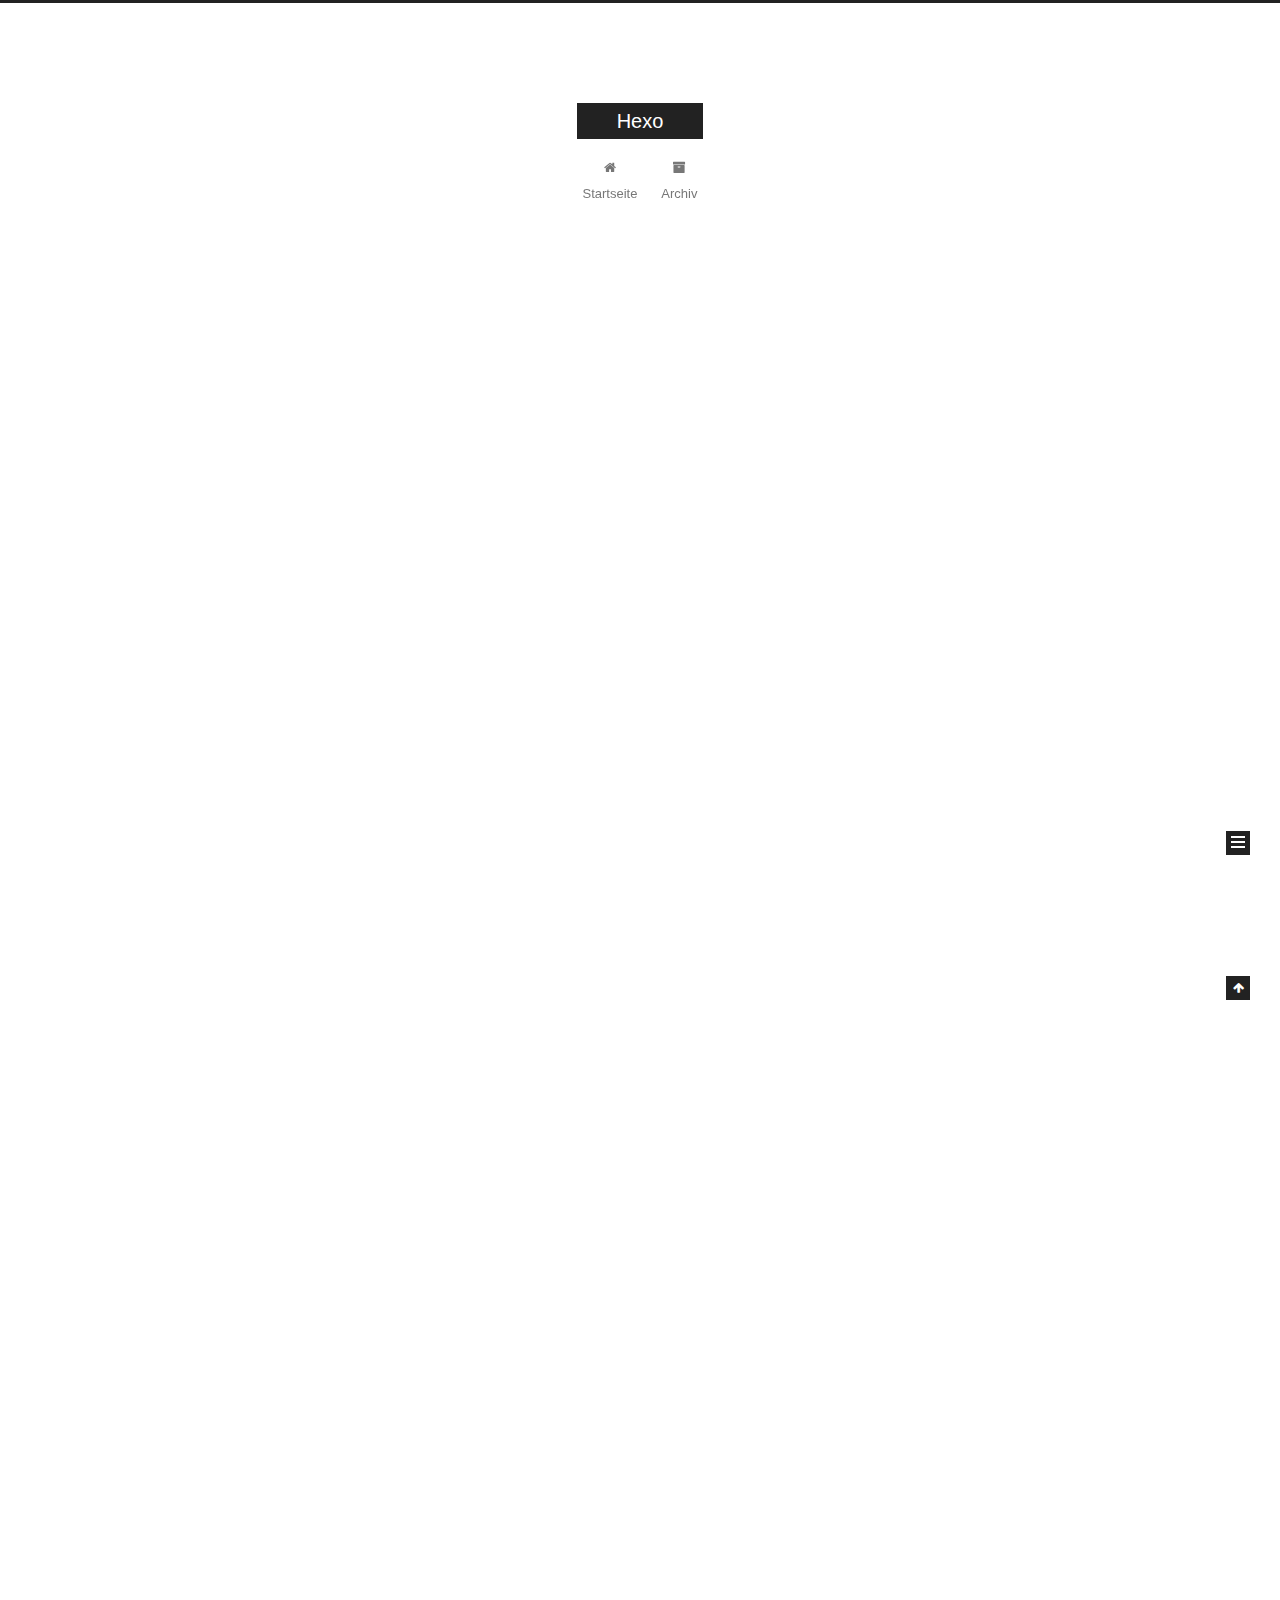
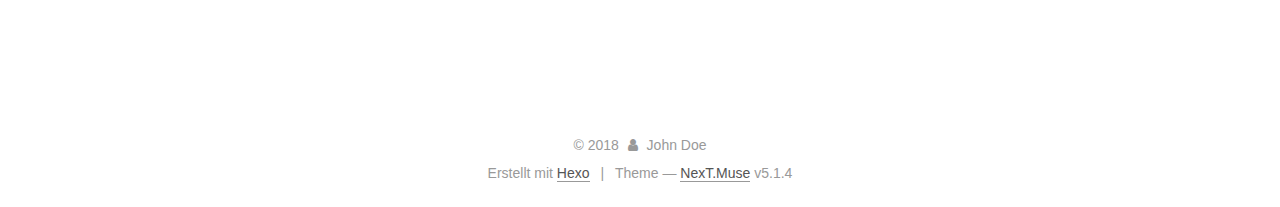
==== commit 3457cf9e: "Site updated: 2018-02-28 16:36:38" ====
--- a/index.html
+++ b/index.html
@@ -228,6 +228,125 @@
   
   
   <div class="post-block">
+    <link itemprop="mainEntityOfPage" href="http://yoursite.com/2018/02/28/hello-world-md/">
+
+    <span hidden itemprop="author" itemscope itemtype="http://schema.org/Person">
+      <meta itemprop="name" content="John Doe">
+      <meta itemprop="description" content="">
+      <meta itemprop="image" content="/images/avatar.gif">
+    </span>
+
+    <span hidden itemprop="publisher" itemscope itemtype="http://schema.org/Organization">
+      <meta itemprop="name" content="Hexo">
+    </span>
+
+    
+      <header class="post-header">
+
+        
+        
+          <h1 class="post-title" itemprop="name headline">
+                
+                <a class="post-title-link" href="/2018/02/28/hello-world-md/" itemprop="url">hello-world.md</a></h1>
+        
+
+        <div class="post-meta">
+          <span class="post-time">
+            
+              <span class="post-meta-item-icon">
+                <i class="fa fa-calendar-o"></i>
+              </span>
+              
+                <span class="post-meta-item-text">Veröffentlicht am</span>
+              
+              <time title="Post created" itemprop="dateCreated datePublished" datetime="2018-02-28T16:36:23+08:00">
+                2018-02-28
+              </time>
+            
+
+            
+
+            
+          </span>
+
+          
+
+          
+            
+          
+
+          
+          
+
+          
+
+          
+
+          
+
+        </div>
+      </header>
+    
+
+    
+    
+    
+    <div class="post-body" itemprop="articleBody">
+
+      
+      
+
+      
+        
+          
+            
+          
+        
+      
+    </div>
+    
+    
+    
+
+    
+
+    
+
+    
+
+    <footer class="post-footer">
+      
+
+      
+
+      
+
+      
+      
+        <div class="post-eof"></div>
+      
+    </footer>
+  </div>
+  
+  
+  
+  </article>
+
+
+    
+      
+
+  
+
+  
+  
+  
+
+  <article class="post post-type-normal" itemscope itemtype="http://schema.org/Article">
+  
+  
+  
+  <div class="post-block">
     <link itemprop="mainEntityOfPage" href="http://yoursite.com/2018/02/20/postName/">
 
     <span hidden itemprop="author" itemscope itemtype="http://schema.org/Person">
@@ -508,7 +627,7 @@
               
                 <a href="/archives/">
               
-                  <span class="site-state-item-count">2</span>
+                  <span class="site-state-item-count">3</span>
                   <span class="site-state-item-name">Artikel</span>
                 </a>
               </div>
--- a/css/main.css
+++ b/css/main.css
@@ -1822,7 +1822,7 @@
   width: 4px;
   height: 4px;
   border-radius: 50%;
-  background: #be6bff;
+  background: #fff7f5;
 }
 .links-of-blogroll {
   font-size: 13px;
